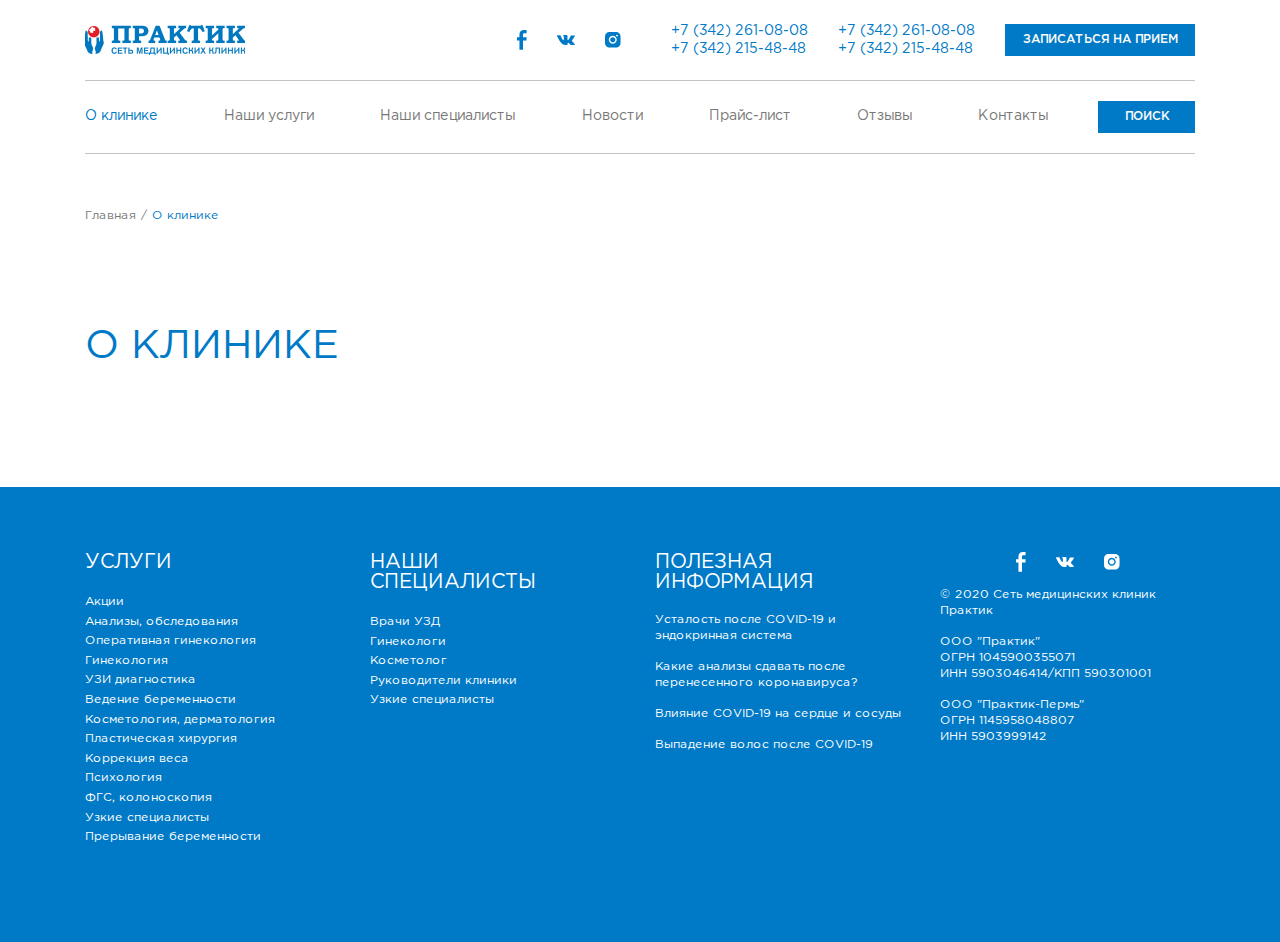
==== about.html @ 5b141c54 "about page" ====
<!DOCTYPE html>
<html lang="ru">
<head>
    <meta charset="UTF-8">
    <meta name="viewport" content="width=device-width,minimum-scale=1,maximum-scale=10">
    <title>Практик - сеть медицинских клиник</title>
    <link rel="stylesheet" href="assets/fonts/GothamPro/stylesheet.css">
    <link rel="stylesheet" href="assets/css/main.css">
</head>
<body class="inner-page">
<div class="content-wrapper">
    <header class="header">
        <div class="box">
            <div class="header-top">
                <div class="header-top_wrap">
                    <a href="/" class="header-logo"><img src="assets/img/logo.png"></a>
                    <div class="header-top-info">
                        <div class="header-top-icons">
                            <a href="javascript:;"><img src="assets/svg/facebook.svg" alt=""></a>
                            <a href="javascript:;"><img src="assets/svg/vk.svg" alt=""></a>
                            <a href="javascript:;"><img src="assets/svg/instagram.svg" alt=""></a>
                        </div>
                        <div class="header-top-phones">
                            <a href="tel:+7 (342) 261-08-08">+7 (342) 261-08-08</a>
                            <a href="tel:+7 (342) 215-48-48">+7 (342) 215-48-48</a>
                        </div>
                        <div class="header-top-phones">
                            <a href="tel:+7 (342) 261-08-08">+7 (342) 261-08-08</a>
                            <a href="tel:+7 (342) 215-48-48">+7 (342) 215-48-48</a>
                        </div>
                        <button class="header-order-btn">Записаться на прием</button>
                    </div>
                </div>
            </div>
            <div class="header-bottom">
                <div class="header-bottom_wrap">
                    <ul class="header-menu">
                        <li>
                            <a href="about.html" class="active">О клинике</a>
                        </li>
                        <li>
                            <a href="javascript:;">Наши услуги</a>
                        </li>
                        <li>
                            <a href="javascript:;">Наши специалисты</a>
                        </li>
                        <li>
                            <a href="javascript:;">Новости</a>
                        </li>
                        <li>
                            <a href="javascript:;">Прайс-лист</a>
                        </li>
                        <li>
                            <a href="javascript:;">Отзывы</a>
                        </li>
                        <li>
                            <a href="javascript:;">Контакты</a>
                        </li>
                    </ul>
                    <button class="header-search-btn">Поиск</button>
                </div>
            </div>
        </div>
    </header>

    <div class="container clearfix">
        <main class="content">
            <div class="box">
                <div class="breadcrumbs">
                    <a href="/">Главная</a>
                    <span class="breadcrumbs-sep">/</span>
                    <span class="breadcrumbs-current">О клинике</span>
                </div>
                <h1 class="page-title">О клинике</h1>
            </div>


        </main>
    </div>

    <footer class="footer">
        <div class="box">
            <div class="footer-wrap">
                <div class="footer-col">
                    <h2>Услуги</h2>
                    <ul>
                        <li><a href="javascript:;">Акции</a></li>
                        <li><a href="javascript:;">Анализы, обследования</a></li>
                        <li><a href="javascript:;">Оперативная гинекология</a></li>
                        <li><a href="javascript:;">Гинекология</a></li>
                        <li><a href="javascript:;">УЗИ диагностика</a></li>
                        <li><a href="javascript:;">Ведение беременности</a></li>
                        <li><a href="javascript:;">Косметология, дерматология</a></li>
                        <li><a href="javascript:;">Пластическая хирургия</a></li>
                        <li><a href="javascript:;">Коррекция веса</a></li>
                        <li><a href="javascript:;">Психология</a></li>
                        <li><a href="javascript:;">ФГС, колоноскопия</a></li>
                        <li><a href="javascript:;">Узкие специалисты</a></li>
                        <li><a href="javascript:;">Прерывание беременности</a></li>
                    </ul>
                </div>
                <div class="footer-col">
                    <h2>Наши<br> специалисты</h2>
                    <ul>
                        <li><a href="javascript:;">Врачи УЗД</a></li>
                        <li><a href="javascript:;">Гинекологи</a></li>
                        <li><a href="javascript:;">Косметолог</a></li>
                        <li><a href="javascript:;">Руководители клиники</a></li>
                        <li><a href="javascript:;">Узкие специалисты</a></li>
                    </ul>
                </div>
                <div class="footer-col">
                    <h2>Полезная информация</h2>
                    <p><a href="javascript:;">Усталость после COVID-19 и эндокринная система</a></p>
                    <p><a href="javascript:;">Какие анализы сдавать после перенесенного коронавируса?</a></p>
                    <p><a href="javascript:;">Влияние COVID-19 на сердце и сосуды</a></p>
                    <p><a href="javascript:;">Выпадение волос после COVID-19</a></p>
                </div>
                <div class="footer-col">
                    <div class="footer-icons">
                        <a href="javascript:;"><img src="assets/svg/facebook_white.svg" alt=""></a>
                        <a href="javascript:;"><img src="assets/svg/vk_white.svg" alt=""></a>
                        <a href="javascript:;"><img src="assets/svg/instagram_white.svg" alt=""></a>
                    </div>
                    <p>© 2020 Сеть медицинских клиник Практик</p>
                    <p>ООО "Практик"<br>
                        ОГРН 1045900355071<br>
                        ИНН 5903046414/КПП 590301001</p>
                    <p>
                        ООО "Практик-Пермь"<br>
                        ОГРН 1145958048807<br>
                        ИНН 5903999142</p>
                </div>
            </div>
        </div>
    </footer>
</div>
</body>
</html>
---- assets/fonts/GothamPro/stylesheet.css ----
/* This stylesheet generated by Transfonter (https://transfonter.org) on June 26, 2017 12:11 PM */

@font-face {
	font-family: 'Gotham Pro';
	src: url('GothamPro-BoldItalic.eot');
	src: local('Gotham Pro Bold Italic'), local('GothamPro-BoldItalic'),
		url('GothamPro-BoldItalic.eot?#iefix') format('embedded-opentype'),
		url('GothamPro-BoldItalic.woff') format('woff'),
		url('GothamPro-BoldItalic.ttf') format('truetype');
	font-weight: bold;
	font-style: italic;
}

@font-face {
	font-family: 'Gotham Pro';
	src: url('GothamPro-Italic.eot');
	src: local('Gotham Pro Italic'), local('GothamPro-Italic'),
		url('GothamPro-Italic.eot?#iefix') format('embedded-opentype'),
		url('GothamPro-Italic.woff') format('woff'),
		url('GothamPro-Italic.ttf') format('truetype');
	font-weight: normal;
	font-style: italic;
}

@font-face {
	font-family: 'Gotham Pro';
	src: url('GothamPro-Medium.eot');
	src: local('Gotham Pro Medium'), local('GothamPro-Medium'),
		url('GothamPro-Medium.eot?#iefix') format('embedded-opentype'),
		url('GothamPro-Medium.woff') format('woff'),
		url('GothamPro-Medium.ttf') format('truetype');
	font-weight: 500;
	font-style: normal;
}

@font-face {
	font-family: 'Gotham Pro';
	src: url('GothamPro-BlackItalic.eot');
	src: local('Gotham Pro Black Italic'), local('GothamPro-BlackItalic'),
		url('GothamPro-BlackItalic.eot?#iefix') format('embedded-opentype'),
		url('GothamPro-BlackItalic.woff') format('woff'),
		url('GothamPro-BlackItalic.ttf') format('truetype');
	font-weight: 900;
	font-style: italic;
}

@font-face {
	font-family: 'Gotham Pro';
	src: url('GothamPro-Bold.eot');
	src: local('Gotham Pro Bold'), local('GothamPro-Bold'),
		url('GothamPro-Bold.eot?#iefix') format('embedded-opentype'),
		url('GothamPro-Bold.woff') format('woff'),
		url('GothamPro-Bold.ttf') format('truetype');
	font-weight: bold;
	font-style: normal;
}

@font-face {
	font-family: 'Gotham Pro Narrow';
	src: url('GothamProNarrow-Bold.eot');
	src: local('Gotham Pro Narrow Bold'), local('GothamProNarrow-Bold'),
		url('GothamProNarrow-Bold.eot?#iefix') format('embedded-opentype'),
		url('GothamProNarrow-Bold.woff') format('woff'),
		url('GothamProNarrow-Bold.ttf') format('truetype');
	font-weight: bold;
	font-style: normal;
}

@font-face {
	font-family: 'Gotham Pro Narrow';
	src: url('GothamProNarrow-Medium.eot');
	src: local('Gotham Pro Narrow Medium'), local('GothamProNarrow-Medium'),
		url('GothamProNarrow-Medium.eot?#iefix') format('embedded-opentype'),
		url('GothamProNarrow-Medium.woff') format('woff'),
		url('GothamProNarrow-Medium.ttf') format('truetype');
	font-weight: 500;
	font-style: normal;
}

@font-face {
	font-family: 'Gotham Pro';
	src: url('GothamPro-LightItalic.eot');
	src: local('Gotham Pro Light Italic'), local('GothamPro-LightItalic'),
		url('GothamPro-LightItalic.eot?#iefix') format('embedded-opentype'),
		url('GothamPro-LightItalic.woff') format('woff'),
		url('GothamPro-LightItalic.ttf') format('truetype');
	font-weight: 300;
	font-style: italic;
}

@font-face {
	font-family: 'Gotham Pro';
	src: url('GothamPro-Light.eot');
	src: local('Gotham Pro Light'), local('GothamPro-Light'),
		url('GothamPro-Light.eot?#iefix') format('embedded-opentype'),
		url('GothamPro-Light.woff') format('woff'),
		url('GothamPro-Light.ttf') format('truetype');
	font-weight: 300;
	font-style: normal;
}

@font-face {
	font-family: 'Gotham Pro';
	src: url('GothamPro-Black.eot');
	src: local('Gotham Pro Black'), local('GothamPro-Black'),
		url('GothamPro-Black.eot?#iefix') format('embedded-opentype'),
		url('GothamPro-Black.woff') format('woff'),
		url('GothamPro-Black.ttf') format('truetype');
	font-weight: 900;
	font-style: normal;
}

@font-face {
	font-family: 'Gotham Pro';
	src: url('GothamPro.eot');
	src: local('Gotham Pro'), local('GothamPro'),
		url('GothamPro.eot?#iefix') format('embedded-opentype'),
		url('GothamPro.woff') format('woff'),
		url('GothamPro.ttf') format('truetype');
	font-weight: normal;
	font-style: normal;
}

@font-face {
	font-family: 'Gotham Pro';
	src: url('GothamPro-MediumItalic.eot');
	src: local('Gotham Pro Medium Italic'), local('GothamPro-MediumItalic'),
		url('GothamPro-MediumItalic.eot?#iefix') format('embedded-opentype'),
		url('GothamPro-MediumItalic.woff') format('woff'),
		url('GothamPro-MediumItalic.ttf') format('truetype');
	font-weight: 500;
	font-style: italic;
}
---- assets/css/main.css ----
/*! normalize.css v8.0.1 | MIT License | github.com/necolas/normalize.css */

/* Document
   ========================================================================== */

/**
 * 1. Correct the line height in all browsers.
 * 2. Prevent adjustments of font size after orientation changes in iOS.
 */

html {
    line-height: 1.15; /* 1 */
    -webkit-text-size-adjust: 100%; /* 2 */
}

/* Sections
   ========================================================================== */

/**
 * Remove the margin in all browsers.
 */

body {
    margin: 0;
}

/**
 * Render the `main` element consistently in IE.
 */

main {
    display: block;
}

/**
 * Correct the font size and margin on `h1` elements within `section` and
 * `article` contexts in Chrome, Firefox, and Safari.
 */

h1 {
    font-size: 2em;
    margin: 0.67em 0;
}

/* Grouping content
   ========================================================================== */

/**
 * 1. Add the correct box sizing in Firefox.
 * 2. Show the overflow in Edge and IE.
 */

hr {
    box-sizing: content-box; /* 1 */
    height: 0; /* 1 */
    overflow: visible; /* 2 */
}

/**
 * 1. Correct the inheritance and scaling of font size in all browsers.
 * 2. Correct the odd `em` font sizing in all browsers.
 */

pre {
    font-family: monospace, monospace; /* 1 */
    font-size: 1em; /* 2 */
}

/* Text-level semantics
   ========================================================================== */

/**
 * Remove the gray background on active links in IE 10.
 */

a {
    background-color: transparent;
}

/**
 * 1. Remove the bottom border in Chrome 57-
 * 2. Add the correct text decoration in Chrome, Edge, IE, Opera, and Safari.
 */

abbr[title] {
    border-bottom: none; /* 1 */
    text-decoration: underline; /* 2 */
    text-decoration: underline dotted; /* 2 */
}

/**
 * Add the correct font weight in Chrome, Edge, and Safari.
 */

b,
strong {
    font-weight: bolder;
}

/**
 * 1. Correct the inheritance and scaling of font size in all browsers.
 * 2. Correct the odd `em` font sizing in all browsers.
 */

code,
kbd,
samp {
    font-family: monospace, monospace; /* 1 */
    font-size: 1em; /* 2 */
}

/**
 * Add the correct font size in all browsers.
 */

small {
    font-size: 80%;
}

/**
 * Prevent `sub` and `sup` elements from affecting the line height in
 * all browsers.
 */

sub,
sup {
    font-size: 75%;
    line-height: 0;
    position: relative;
    vertical-align: baseline;
}

sub {
    bottom: -0.25em;
}

sup {
    top: -0.5em;
}

/* Embedded content
   ========================================================================== */

/**
 * Remove the border on images inside links in IE 10.
 */

img {
    border-style: none;
}

/* Forms
   ========================================================================== */

/**
 * 1. Change the font styles in all browsers.
 * 2. Remove the margin in Firefox and Safari.
 */

button,
input,
optgroup,
select,
textarea {
    font-family: inherit; /* 1 */
    font-size: 100%; /* 1 */
    line-height: 1.15; /* 1 */
    margin: 0; /* 2 */
}

/**
 * Show the overflow in IE.
 * 1. Show the overflow in Edge.
 */

button,
input { /* 1 */
    overflow: visible;
}

/**
 * Remove the inheritance of text transform in Edge, Firefox, and IE.
 * 1. Remove the inheritance of text transform in Firefox.
 */

button,
select { /* 1 */
    text-transform: none;
}

/**
 * Correct the inability to style clickable types in iOS and Safari.
 */

button,
[type="button"],
[type="reset"],
[type="submit"] {
    -webkit-appearance: button;
}

/**
 * Remove the inner border and padding in Firefox.
 */

button::-moz-focus-inner,
[type="button"]::-moz-focus-inner,
[type="reset"]::-moz-focus-inner,
[type="submit"]::-moz-focus-inner {
    border-style: none;
    padding: 0;
}

/**
 * Restore the focus styles unset by the previous rule.
 */

button:-moz-focusring,
[type="button"]:-moz-focusring,
[type="reset"]:-moz-focusring,
[type="submit"]:-moz-focusring {
    outline: 1px dotted ButtonText;
}

/**
 * Correct the padding in Firefox.
 */

fieldset {
    padding: 0.35em 0.75em 0.625em;
}

/**
 * 1. Correct the text wrapping in Edge and IE.
 * 2. Correct the color inheritance from `fieldset` elements in IE.
 * 3. Remove the padding so developers are not caught out when they zero out
 *    `fieldset` elements in all browsers.
 */

legend {
    box-sizing: border-box; /* 1 */
    color: inherit; /* 2 */
    display: table; /* 1 */
    max-width: 100%; /* 1 */
    padding: 0; /* 3 */
    white-space: normal; /* 1 */
}

/**
 * Add the correct vertical alignment in Chrome, Firefox, and Opera.
 */

progress {
    vertical-align: baseline;
}

/**
 * Remove the default vertical scrollbar in IE 10+.
 */

textarea {
    overflow: auto;
}

/**
 * 1. Add the correct box sizing in IE 10.
 * 2. Remove the padding in IE 10.
 */

[type="checkbox"],
[type="radio"] {
    box-sizing: border-box; /* 1 */
    padding: 0; /* 2 */
}

/**
 * Correct the cursor style of increment and decrement buttons in Chrome.
 */

[type="number"]::-webkit-inner-spin-button,
[type="number"]::-webkit-outer-spin-button {
    height: auto;
}

/**
 * 1. Correct the odd appearance in Chrome and Safari.
 * 2. Correct the outline style in Safari.
 */

[type="search"] {
    -webkit-appearance: textfield; /* 1 */
    outline-offset: -2px; /* 2 */
}

/**
 * Remove the inner padding in Chrome and Safari on macOS.
 */

[type="search"]::-webkit-search-decoration {
    -webkit-appearance: none;
}

/**
 * 1. Correct the inability to style clickable types in iOS and Safari.
 * 2. Change font properties to `inherit` in Safari.
 */

::-webkit-file-upload-button {
    -webkit-appearance: button; /* 1 */
    font: inherit; /* 2 */
}

/* Interactive
   ========================================================================== */

/*
 * Add the correct display in Edge, IE 10+, and Firefox.
 */

details {
    display: block;
}

/*
 * Add the correct display in all browsers.
 */

summary {
    display: list-item;
}

/* Misc
   ========================================================================== */

/**
 * Add the correct display in IE 10+.
 */

template {
    display: none;
}

/**
 * Add the correct display in IE 10.
 */

[hidden] {
    display: none;
}

* {
    -webkit-box-sizing: border-box;
    -moz-box-sizing: border-box;
    box-sizing: border-box;
    -webkit-font-smoothing: antialiased;
    -moz-osx-font-smoothing: grayscale;
}

.clearfix:after {
    content: "";
    display:block;
    clear: both;
}

html {
    min-width: 320px;
}

html, body {
    height: 100%;
    margin: 0;
    padding: 0;
    font-family: 'Gotham Pro', Arial, sans-serif;
    font-size: 14px;
    line-height: 1.4;
    color: #333;
    background-color: #fff;
}

.box {
    width: 100%;
    max-width: 1140px;
    margin: 0 auto;
    padding: 0px 15px;
}

.header, .content-wrapper, .container, .content, .footer {
    display: -webkit-flex;
    display: -moz-flex;
    display: -ms-flex;
    display: -o-flex;
    display: flex;
    flex-direction: row;
}

.header {
    height: 170px;
    color: #fff;
    -webkit-box-flex: 0;
    -webkit-flex: none;
    -ms-flex: none;
    flex: none;
}

.header-top {
    padding: 22px 0px;
    border-bottom: 1px solid #C4C4C4;
}

.header-top_wrap {
    display: flex;
    width: 100%;
    align-items: center;
    justify-content: space-between;
}

.header-logo {
    display: block;
    width: 160px;
}

.header-logo img {
    display: block;
    width: 100%;
}


.header-top-info {
    display: flex;
    align-items: center;
    justify-content: flex-end;
}

.header-top-icons {
    display: flex;
    align-items: center;
    padding-right: 35px;
}

.header-top-icons a {
    display: inline-block;
    margin: 0px 15px;
}

.header-top-icons a img {
    display: block;
    width: 100%;
}

.header-top-phones {
    display: flex;
    flex-direction: column;
    margin-right: 30px;
}

.header-top-phones a {
    color: #007AC7;
    font-size: 14px;
    line-height: 18px;
    text-decoration: none;
    transition: color .3s ease;
}
.header-top-phones a:hover {
    color: #E31E24;
}

.header-order-btn {
    display: flex;
    text-align: center;
    color: #FAFAFA;
    font-weight: 500;
    font-size: 12px;
    line-height: 12px;
    background: #007AC7;
    text-transform: uppercase;
    width: 190px;
    height: 32px;
    text-decoration: none;
    align-items: center;
    justify-content: center;
    transition: background-color .3s ease;
    border: none;
    cursor: pointer;
}

.header-order-btn:hover {
    background-color: #E31E24;
}

.header-bottom {
    padding: 20px 0px 20px;
}

.header-bottom_wrap {
    display: flex;
    align-items: center;
    justify-content: space-between;
}

.header-menu {
    list-style-type: none;
    display: flex;
    align-items: center;
    justify-content: space-between;
    padding: 0px;
    margin: 0px;
    width: 100%;
}

.header-menu li {

}

.header-menu li a {
    text-decoration: none;
    color: #777777;
    font-size: 14px;
    display: inline-block;
    margin-right: 50px;
    transition: color .3s ease;
}

.header-menu li a.active, .header-menu li a:hover {
    color: #007AC7;
}

.header-search-btn {
    display: flex;
    text-align: center;
    color: #FAFAFA;
    font-weight: 500;
    font-size: 12px;
    line-height: 12px;
    background: #007AC7;
    text-transform: uppercase;
    width: 105px;
    height: 32px;
    text-decoration: none;
    align-items: center;
    justify-content: center;
    transition: background-color .3s ease;
    border: none;
    cursor: pointer;
}

.header-search-btn:hover {
    background-color: #E31E24;
}

.footer {
    height: 455px;
    background: #007AC7;
    color: #fff;
    -webkit-box-flex: 0;
    -webkit-flex: none;
    -ms-flex: none;
    flex: none;
}

.footer-wrap {
    display: flex;
    justify-content: space-between;
    padding: 65px 0px 0px;
}

.footer-col {
    width: 25%;
    max-width: 255px;
}

.footer-col h2 {
    font-weight: 400;
    text-transform: uppercase;
    font-size: 20px;
    line-height: 20px;
    padding: 0px;
    margin: 0 0 20px;
}

.footer-col ul {
    list-style-type: none;
    padding: 0px;
    margin: 0px;
}

.footer-col ul li {

}

.footer-col ul li a {
    text-decoration: none;
    color: #ffffff;
    font-size: 12px;
    font-weight: 400;
    line-height: 16px;
    transition: color .3s ease;
}

.footer-col ul li a:hover {
    /*color: #E31E24;*/
}

.footer-col p {
    margin: 0 0 15px;
    color: #ffffff;
    font-size: 12px;
    font-weight: 400;
    line-height: 16px;
}

.footer-col p a {
    text-decoration: none;
    color: #ffffff;
    font-size: 12px;
    font-weight: 400;
    line-height: 16px;
    transition: color .3s ease;
}

.footer-icons {
    display: flex;
    align-items: center;
    margin-bottom: 15px;
    justify-content: center;
    width: 100%;
}

.footer-icons a {
    display: inline-block;
    margin: 0px 15px;
}

.footer-icons a img {
    display: block;
    width: 100%;
}

.content-wrapper {
    margin: 0 auto;
    flex-direction: column;
    height: 100%;
    min-width: 320px;
    max-width: 1920px;
}

.container {
    flex-wrap: nowrap;
    flex: 1 0 auto;
}

.content {
    width: 100%;
    flex-direction: column;
    flex: 1 1 auto;
    order: 0;
}

.inner-page .header-bottom {
    border-bottom: 1px solid #C4C4C4;
}

.inner-page .content {
    padding: 40px 0px;
}

.breadcrumbs {
    display: flex;
    align-items: center;
    color: #777777;
    margin-bottom: 100px;
}

.breadcrumbs a {
    text-decoration: none;
    color: #777777;
    font-size: 12px;
    line-height: 12px;
}

.breadcrumbs-sep {
    font-size: 12px;
    line-height: 12px;
    display: inline-block;
    margin: 0px 5px;
}

.breadcrumbs-current {
    color: #007AC7;
    font-size: 12px;
    line-height: 12px;
}

.page-title {
    color: #007AC7;
    text-transform: uppercase;
    font-weight: 400;
    font-size: 40px;
    line-height: 50px;
    margin-bottom: 75px;
}
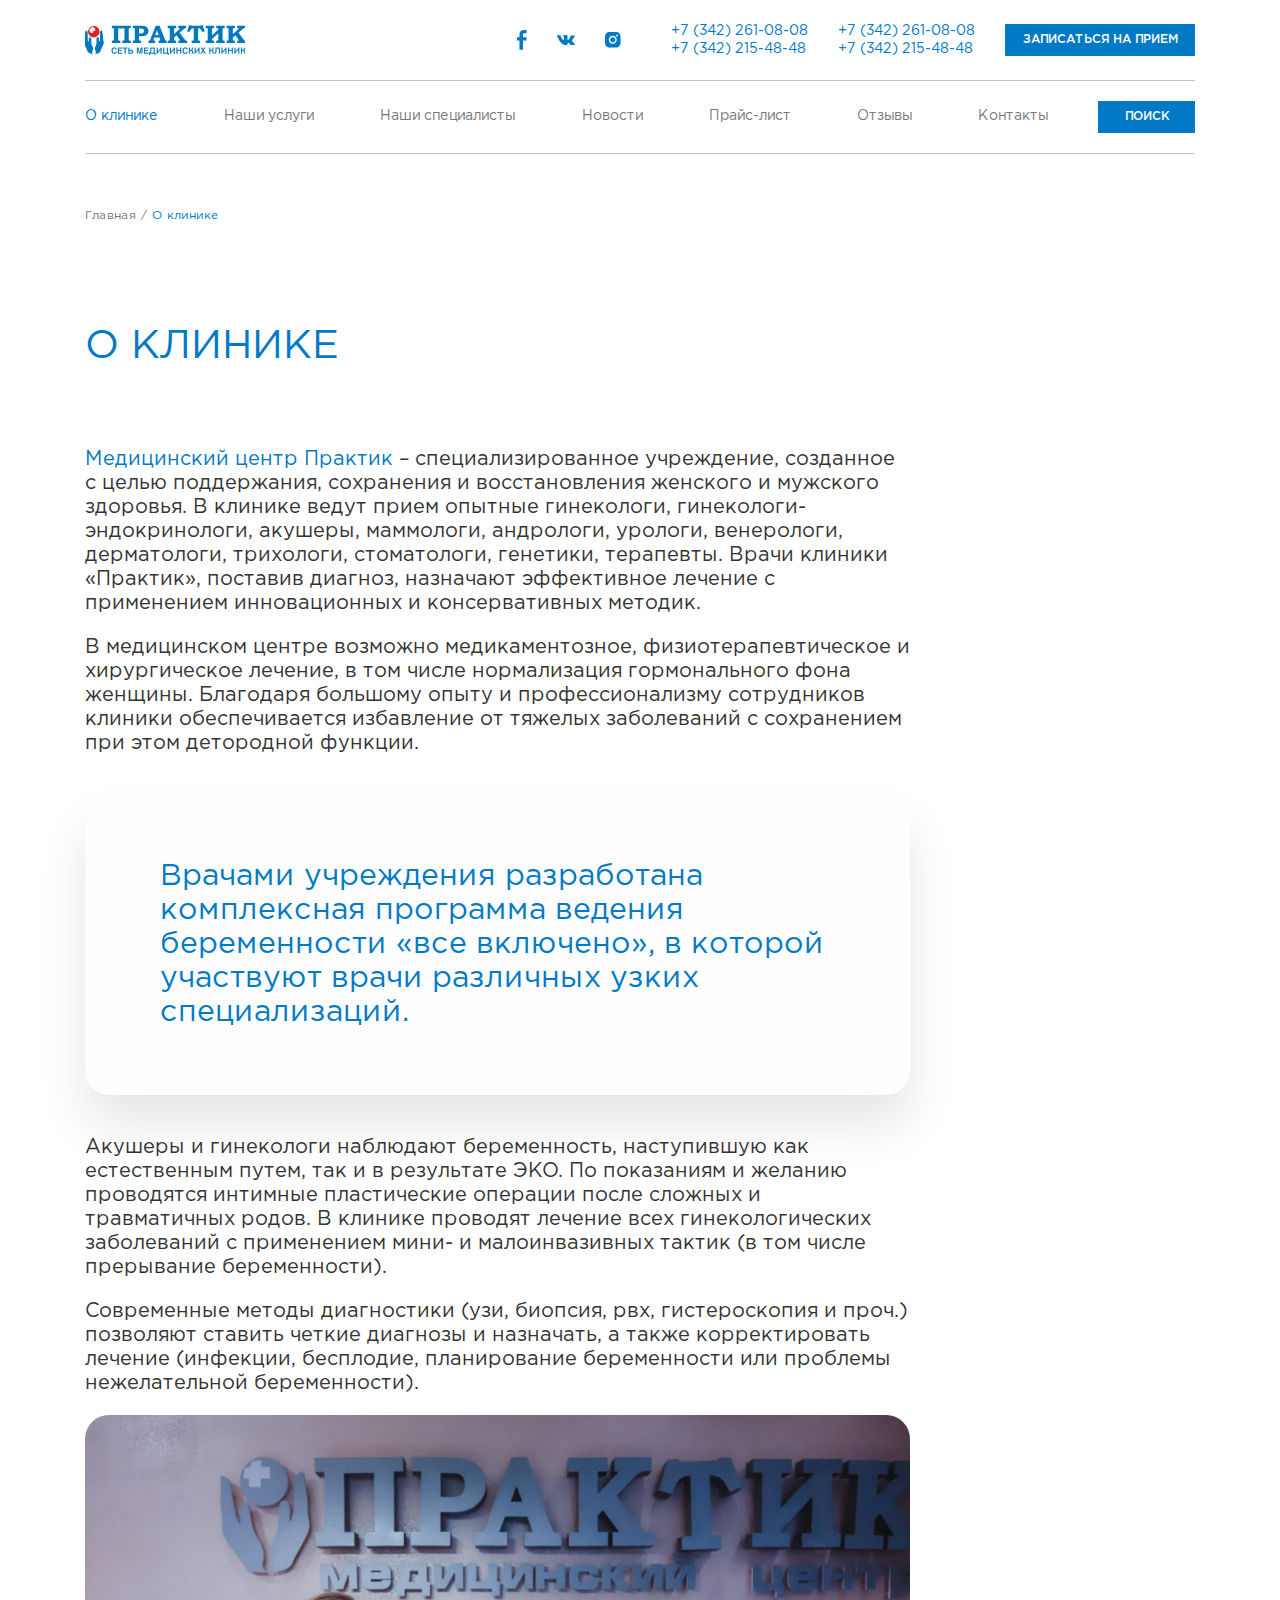
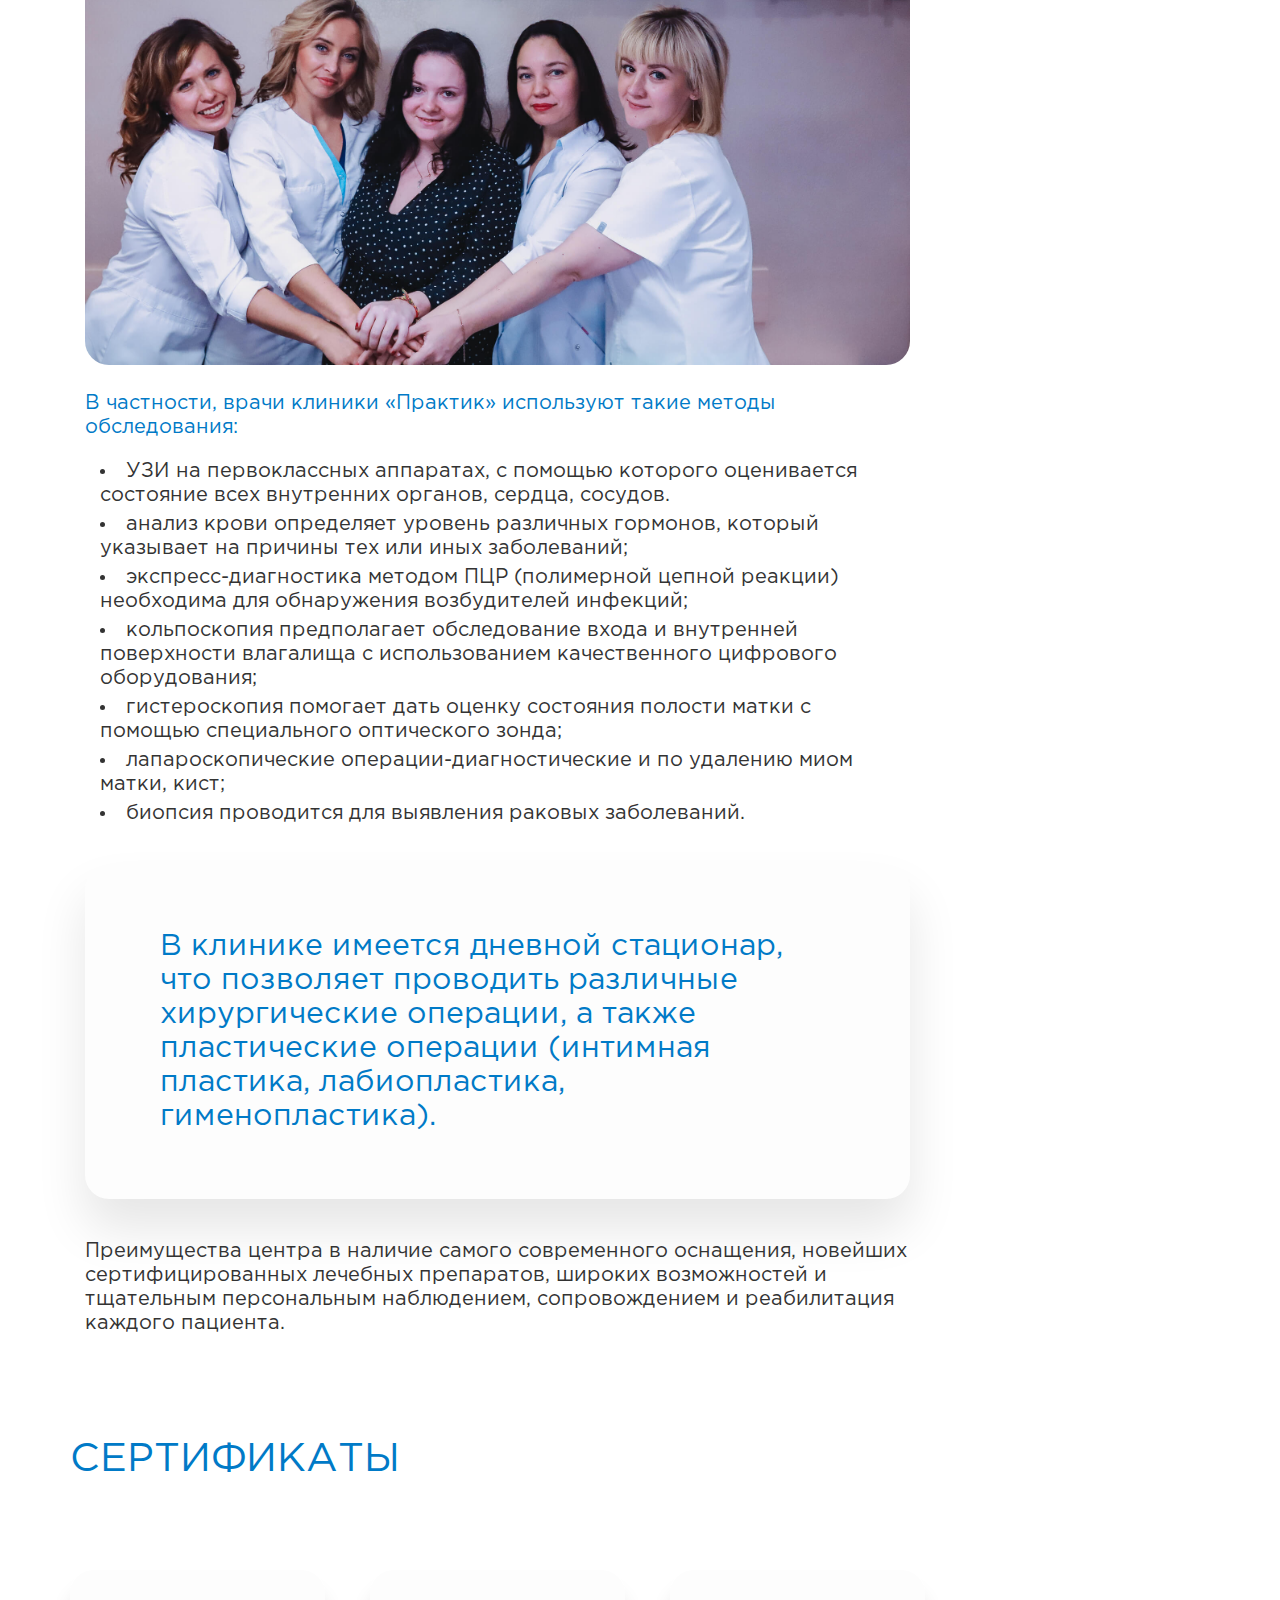
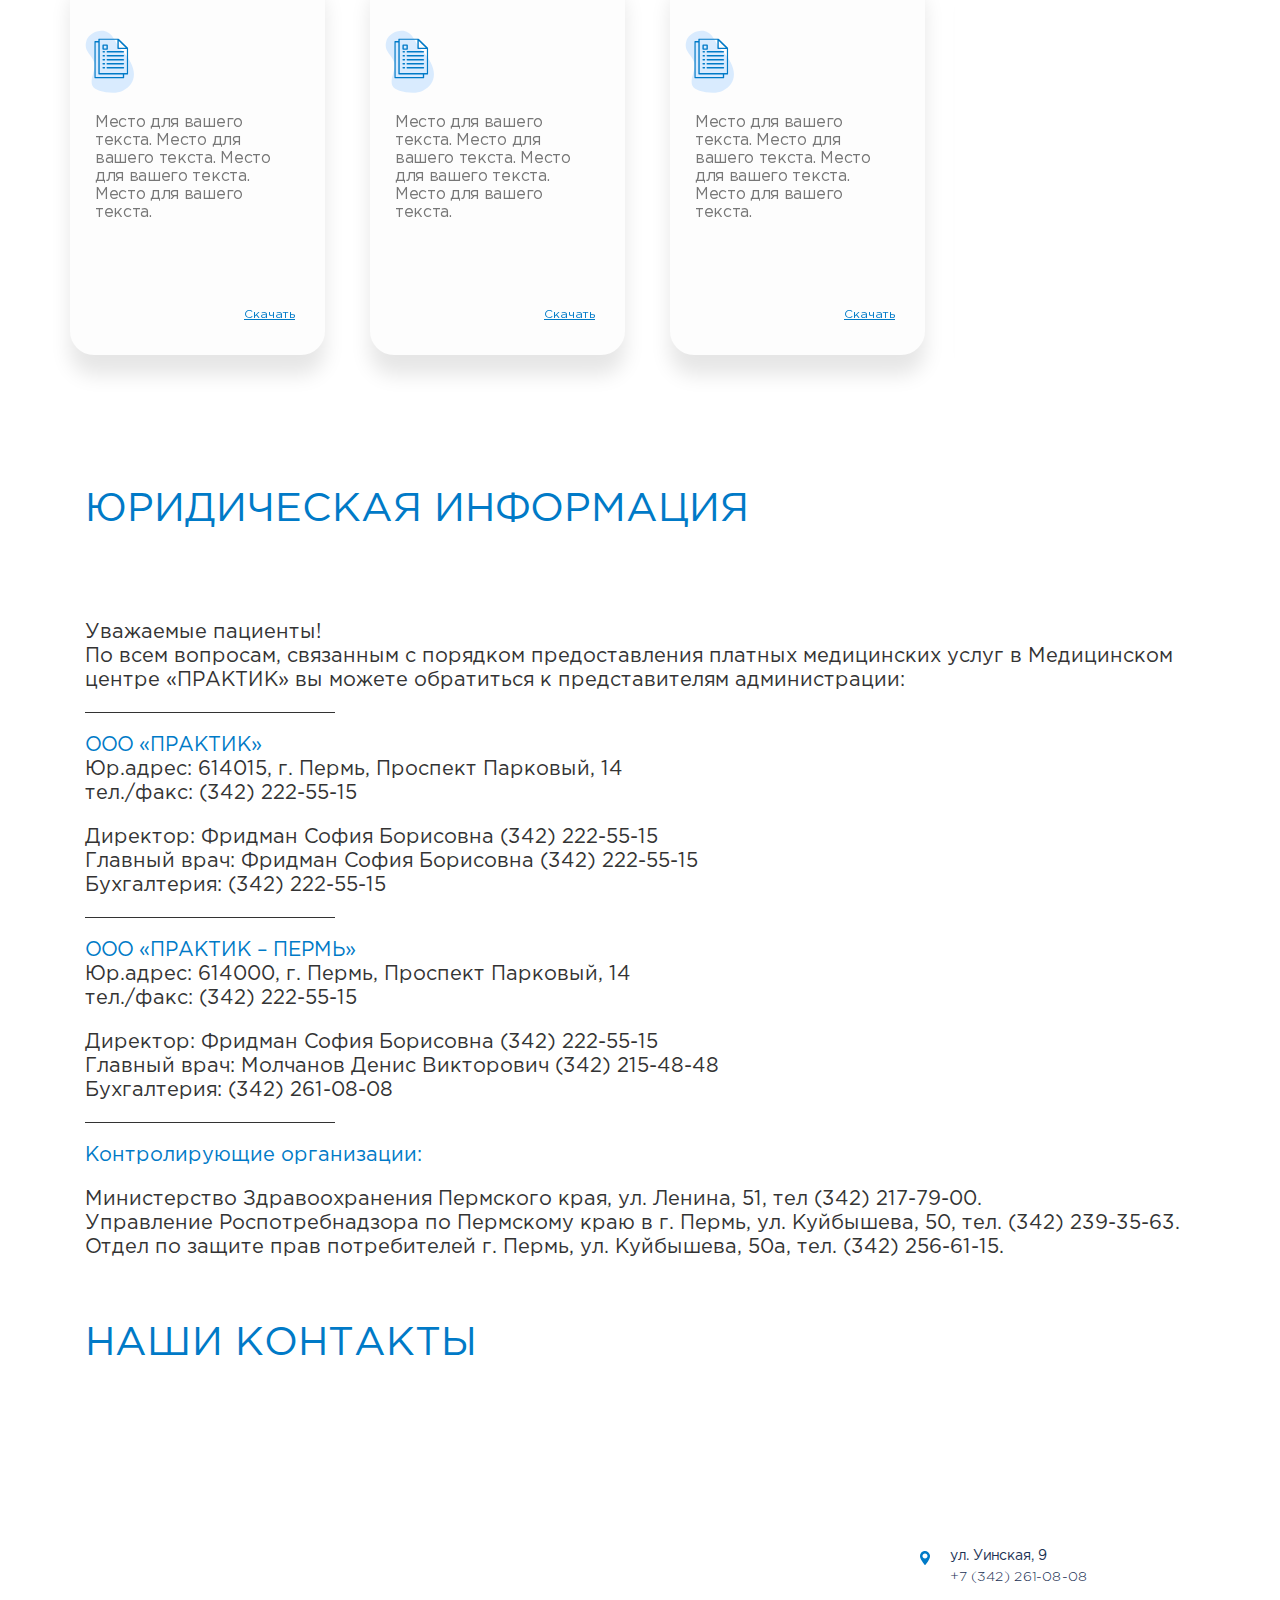
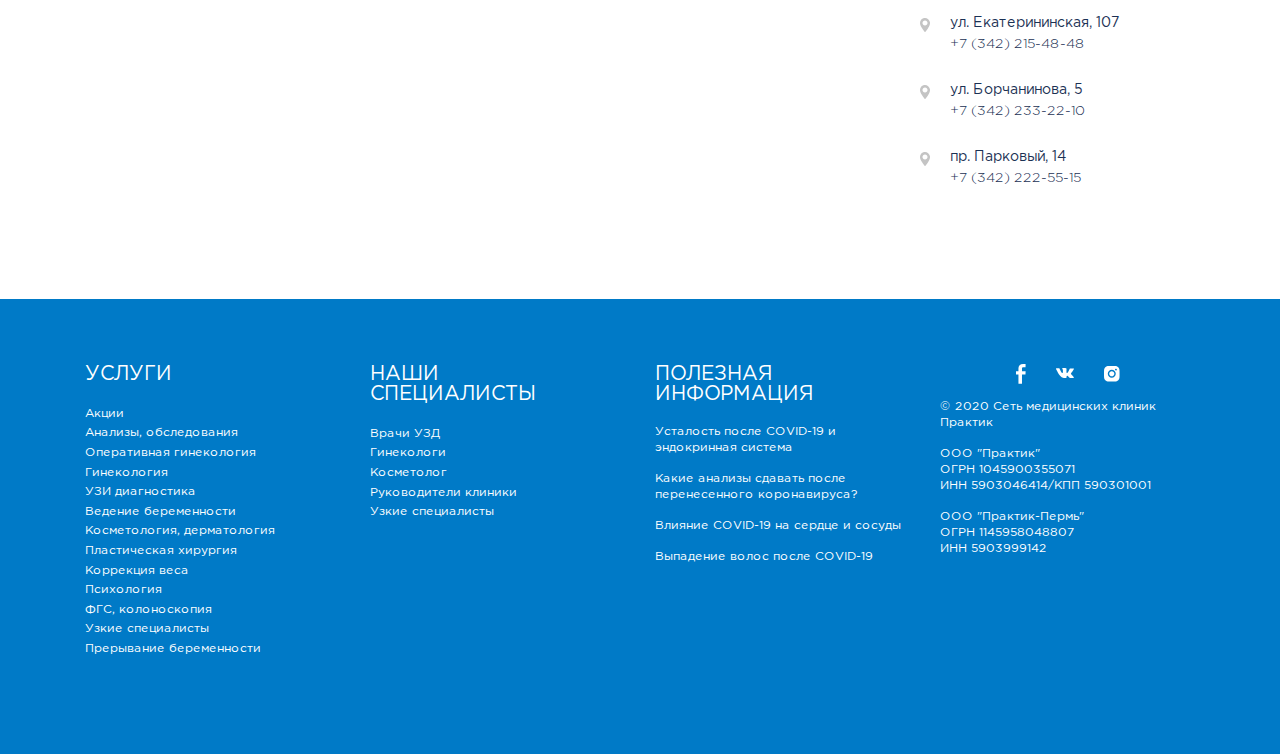
==== commit 07811974: "about page" ====
--- a/about.html
+++ b/about.html
@@ -5,6 +5,9 @@
     <meta name="viewport" content="width=device-width,minimum-scale=1,maximum-scale=10">
     <title>Практик - сеть медицинских клиник</title>
     <link rel="stylesheet" href="assets/fonts/GothamPro/stylesheet.css">
+    <link rel="stylesheet" href="assets/css/nice-select.css">
+    <link rel="stylesheet" href="assets/css/swiper-bundle.min.css">
+    <link rel="stylesheet" href="assets/css/jquery.fancybox.min.css">
     <link rel="stylesheet" href="assets/css/main.css">
 </head>
 <body class="inner-page">
@@ -13,7 +16,7 @@
         <div class="box">
             <div class="header-top">
                 <div class="header-top_wrap">
-                    <a href="/" class="header-logo"><img src="assets/img/logo.png"></a>
+                    <a href="index.html" class="header-logo"><img src="assets/img/logo.png"></a>
                     <div class="header-top-info">
                         <div class="header-top-icons">
                             <a href="javascript:;"><img src="assets/svg/facebook.svg" alt=""></a>
@@ -67,15 +70,247 @@
         <main class="content">
             <div class="box">
                 <div class="breadcrumbs">
-                    <a href="/">Главная</a>
+                    <a href="index.html">Главная</a>
                     <span class="breadcrumbs-sep">/</span>
                     <span class="breadcrumbs-current">О клинике</span>
                 </div>
-                <h1 class="page-title">О клинике</h1>
-            </div>
-
+                <div class="page-content">
+                    <h1 class="page-title">О клинике</h1>
+                    <p><em>Медицинский центр Практик</em> – специализированное учреждение, созданное с целью
+                        поддержания,
+                        сохранения и восстановления женского и мужского здоровья. В клинике ведут прием опытные
+                        гинекологи,
+                        гинекологи-эндокринологи, акушеры, маммологи, андрологи, урологи, венерологи, дерматологи,
+                        трихологи, стоматологи, генетики, терапевты. Врачи клиники «Практик», поставив диагноз,
+                        назначают
+                        эффективное лечение с применением инновационных и консервативных методик.</p>
+                    <p>В медицинском центре возможно медикаментозное, физиотерапевтическое и хирургическое лечение, в
+                        том
+                        числе нормализация гормонального фона женщины. Благодаря большому опыту и профессионализму
+                        сотрудников клиники обеспечивается избавление от тяжелых заболеваний с сохранением при этом
+                        детородной функции.</p>
+                    <blockquote>
+                        Врачами учреждения разработана комплексная программа ведения беременности «все включено», в
+                        которой
+                        участвуют врачи различных узких специализаций.
+                    </blockquote>
+                    <p>Акушеры и гинекологи наблюдают беременность, наступившую как естественным путем, так и в
+                        результате
+                        ЭКО.
+                        По показаниям и желанию проводятся интимные пластические операции после сложных и травматичных
+                        родов. В клинике проводят лечение всех гинекологических заболеваний с применением мини- и
+                        малоинвазивных тактик (в том числе прерывание беременности).
+                    </p>
+                    <p>
+                        Современные методы диагностики (узи, биопсия, рвх, гистероскопия и проч.) позволяют ставить
+                        четкие
+                        диагнозы и назначать, а также корректировать лечение (инфекции, бесплодие, планирование
+                        беременности
+                        или проблемы нежелательной беременности).</p>
+                    <p><img src="assets/img/about_1.jpg" alt=""></p>
+                    <p><em>В частности, врачи клиники «Практик» используют такие методы обследования:</em></p>
+                    <ul>
+                        <li>УЗИ на первоклассных аппаратах, с помощью которого оценивается состояние всех внутренних органов, сердца, сосудов.</li>
+                        <li>анализ крови определяет уровень различных гормонов, который указывает на причины тех или иных заболеваний;</li>
+                        <li>экспресс-диагностика методом ПЦР (полимерной цепной реакции) необходима для обнаружения возбудителей инфекций;</li>
+                        <li>кольпоскопия предполагает обследование входа и внутренней поверхности влагалища с использованием качественного цифрового оборудования;</li>
+                        <li>гистероскопия помогает дать оценку состояния полости матки с помощью специального оптического зонда;</li>
+                        <li>лапароскопические операции-диагностические и по удалению миом матки, кист;</li>
+                        <li>биопсия проводится для выявления раковых заболеваний.</li>
+                    </ul>
+                    <blockquote>
+                        В клинике имеется дневной стационар, что позволяет проводить различные хирургические операции, а также пластические операции (интимная пластика, лабиопластика, гименопластика).
+                    </blockquote>
+                    <p>Преимущества центра в наличие самого современного оснащения, новейших сертифицированных лечебных препаратов, широких возможностей и тщательным персональным наблюдением, сопровождением и реабилитация каждого пациента.</p>
+
+
+                </div>
+
+            </div>
+
+            <div class="certificates box">
+                <h2 class="sub-title">Сертификаты</h2>
+                <div class="swiper certificates-slider">
+                    <div class="swiper-wrapper">
+
+                        <div class="swiper-slide certificates-slider-item">
+                            <div class="certificates-item-text">
+                                <img src="assets/svg/certificate.svg" alt="">
+                                <div>
+                                    Место для вашего текста. Место для вашего текста. Место для вашего текста. Место для вашего текста.
+                                </div>
+                            </div>
+                            <div class="certificates-item-download">
+                                <a href="javascript:;">Скачать</a>
+                            </div>
+                        </div>
+
+                        <div class="swiper-slide certificates-slider-item">
+                            <div class="certificates-item-text">
+                                <img src="assets/svg/certificate.svg" alt="">
+                                <div>
+                                    Место для вашего текста. Место для вашего текста. Место для вашего текста. Место для вашего текста.
+                                </div>
+                            </div>
+                            <div class="certificates-item-download">
+                                <a href="javascript:;">Скачать</a>
+                            </div>
+                        </div>
+
+                        <div class="swiper-slide certificates-slider-item">
+                            <div class="certificates-item-text">
+                                <img src="assets/svg/certificate.svg" alt="">
+                                <div>
+                                    Место для вашего текста. Место для вашего текста. Место для вашего текста. Место для вашего текста.
+                                </div>
+                            </div>
+                            <div class="certificates-item-download">
+                                <a href="javascript:;">Скачать</a>
+                            </div>
+                        </div>
+
+                        <div class="swiper-slide certificates-slider-item">
+                            <div class="certificates-item-text">
+                                <img src="assets/svg/certificate.svg" alt="">
+                                <div>
+                                    Место для вашего текста. Место для вашего текста. Место для вашего текста. Место для вашего текста.
+                                </div>
+                            </div>
+                            <div class="certificates-item-download">
+                                <a href="javascript:;">Скачать</a>
+                            </div>
+                        </div>
+
+                    </div>
+                    <div class="swiper-pagination"></div>
+                    <!--<div class="swiper-button-prev"></div>
+                    <div class="swiper-button-next"></div>-->
+                </div>
+            </div>
+
+            <div class="ur-info">
+                <div class="box">
+                    <h2 class="sub-title">Юридическая информация</h2>
+                    <p>Уважаемые пациенты!<br>
+                    По всем вопросам, связанным с порядком предоставления платных медицинских услуг в Медицинском центре «ПРАКТИК» вы можете обратиться к представителям администрации:</p>
+                    <div class="ur-info-delim"></div>
+                    <p><em>ООО «ПРАКТИК»</em><br>
+                    Юр.адрес: 614015, г. Пермь, Проспект Парковый, 14<br>
+                    тел./факс: (342) 222-55-15
+                    </p>
+                    <p>
+                    Директор: Фридман София Борисовна (342) 222-55-15<br>
+                    Главный врач: Фридман София Борисовна (342) 222-55-15<br>
+                    Бухгалтерия:  (342) 222-55-15<br>
+                    </p>
+                    <div class="ur-info-delim"></div>
+                    <p><em>ООО «ПРАКТИК – ПЕРМЬ»</em><br>
+                    Юр.адрес: 614000, г. Пермь, Проспект Парковый, 14<br>
+                    тел./факс: (342) 222-55-15
+                    </p>
+                    <p>Директор: Фридман София Борисовна (342) 222-55-15<br>
+                    Главный врач: Молчанов Денис Викторович (342) 215-48-48<br>
+                    Бухгалтерия:  (342) 261-08-08</p>
+                    <div class="ur-info-delim"></div>
+                    <p><em>Контролирующие организации:</em></p>
+                    <p>
+                    Министерство Здравоохранения Пермского края, ул. Ленина, 51, тел (342) 217-79-00.<br>
+                    Управление Роспотребнадзора по Пермскому краю в г. Пермь, ул. Куйбышева, 50, тел. (342) 239-35-63.<br>
+                    Отдел по защите прав потребителей г. Пермь, ул. Куйбышева, 50а, тел. (342) 256-61-15.</p>
+                </div>
+            </div>
 
         </main>
+    </div>
+
+
+    <div class="footer-map">
+        <div class="box">
+            <h2 class="sub-title">Наши контакты</h2>
+        </div>
+        <div class="box">
+            <div class="map-info">
+                <div class="map-info-addresses">
+
+                    <div class="map-address active" onclick="setPlacemark(0, $(this))">
+                        <div class="map-address-icon"></div>
+                        <div class="map-address-data">
+                            <span>ул. Уинская, 9</span>
+                            <a href="tel:+7 (342) 261-08-08">+7 (342) 261-08-08</a>
+                        </div>
+                    </div>
+
+                    <div class="map-address" onclick="setPlacemark(2, $(this))">
+                        <div class="map-address-icon"></div>
+                        <div class="map-address-data">
+                            <span> ул. Екатерининская, 107</span>
+                            <a href="tel: +7 (342) 215-48-48"> +7 (342) 215-48-48</a>
+                        </div>
+                    </div>
+
+                    <div class="map-address" onclick="setPlacemark(4, $(this))">
+                        <div class="map-address-icon"></div>
+                        <div class="map-address-data">
+                            <span>ул. Борчанинова, 5</span>
+                            <a href="tel: +7 (342) 233-22-10">+7 (342) 233-22-10</a>
+                        </div>
+                    </div>
+
+                    <div class="map-address" onclick="setPlacemark(6, $(this))">
+                        <div class="map-address-icon"></div>
+                        <div class="map-address-data">
+                            <span>пр. Парковый, 14</span>
+                            <a href="tel: +7 (342) 222-55-15">+7 (342) 222-55-15</a>
+                        </div>
+                    </div>
+
+                </div>
+            </div>
+        </div>
+        <div id="map">
+            <script src="https://api-maps.yandex.ru/2.1/?lang=ru_RU&apikey=2371b051-9b0f-46d9-bb16-84d964f38b44" type="text/javascript"></script>
+            <script>
+                var myMap, myPlacemark;
+                var places = [
+                    [ [58.006897468269706,56.30700763624574] ], [ [58.006897468269706,56.30490763624574] ],
+                    [ [58.006378066551,56.23238649999985] ], [ [58.006378066551,56.23038649999985] ],
+                    [ [58.00637167623438,56.22260900859829] ], [ [58.00637167623438,56.22060900859829] ],
+                    [ [57.99719696573179,56.147551228836034] ], [ [57.99719696573179,56.145551228836034] ],
+                ];
+                ymaps.ready(function () {
+                    myMap = new ymaps.Map('map', {
+                            center: places[0][0],
+                            zoom: 17,
+                            controls: ['zoomControl', 'fullscreenControl']
+                        }, {
+
+                        }),
+
+                        myPlacemark = new ymaps.Placemark(places[1][0], {
+
+                        }, {
+                            // Опции.
+                            // Необходимо указать данный тип макета.
+                            iconLayout: 'default#image',
+                            // Своё изображение иконки метки.
+                            iconImageHref: 'assets/svg/map-marker.svg',
+                            // Размеры метки.
+                            iconImageSize: [30, 42],
+                            // Смещение левого верхнего угла иконки относительно
+                            // её "ножки" (точки привязки).
+                            iconImageOffset: [-5, -38]
+                        });
+
+                        myMap.geoObjects.add(myPlacemark);
+                });
+                function setPlacemark(num, el) {
+                    myPlacemark.geometry.setCoordinates(places[num+1][0]);
+                    myMap.setCenter(places[num][0]);
+                    el.addClass('active').siblings().removeClass('active');
+                }
+            </script>
+        </div>
+
     </div>
 
     <footer class="footer">
@@ -135,5 +370,15 @@
         </div>
     </footer>
 </div>
+
+
+<script src="assets/js/jquery.min.js"></script>
+<script src="assets/js/jquery.nice-select.min.js"></script>
+<script src="assets/js/jquery.mask.min.js"></script>
+<script src="assets/js/swiper-bundle.min.js"></script>
+<script src="assets/js/jquery.fancybox.min.js"></script>
+<script src="assets/js/main.js"></script>
+
+
 </body>
 </html>--- a/assets/css/nice-select.css
+++ b/assets/css/nice-select.css
@@ -0,0 +1,214 @@
+.nice-select {
+    -webkit-tap-highlight-color: transparent;
+    border: 0;
+    font-size: 15px;
+    line-height: 18px;
+    color: #1D2C39;
+    cursor: pointer;
+    display: block;
+    outline: 0;
+    position: relative;
+    text-align: left !important;
+    -webkit-transition: all 0.2s ease-in-out;
+    transition: all 0.2s ease-in-out;
+    -webkit-user-select: none;
+    -moz-user-select: none;
+    -ms-user-select: none;
+    user-select: none;
+    white-space: nowrap;
+/*     width: 100%; */
+    position: relative;
+    display: flex;
+    justify-content: space-between;
+    background: #F4F4F4;
+    box-shadow: inset 2px 2px 2px rgba(0, 0, 0, 0.25);
+    border-radius: 4px;
+    height: 40px;
+    padding: 0 16px;
+    margin-bottom: 16px;
+}
+
+.nice-select.open,
+.nice-select:active,
+.nice-select:focus {
+    border-color: #999;
+}
+
+@-webkit-keyframes fadeInUp {
+    0% {
+        opacity: 0;
+        -webkit-transform: translate3d(0, 100%, 0);
+        transform: translate3d(0, 100%, 0);
+    }
+    to {
+        opacity: 1;
+        -webkit-transform: translateZ(0);
+        transform: translateZ(0);
+    }
+}
+@keyframes fadeInUp {
+    0% {
+        opacity: 0;
+        -webkit-transform: translate3d(0, 100%, 0);
+        transform: translate3d(0, 100%, 0);
+    }
+    to {
+        opacity: 1;
+        -webkit-transform: translateZ(0);
+        transform: translateZ(0);
+    }
+}
+
+.current{
+    display: flex;
+    justify-content: space-between;
+    align-items: center;
+    width: 100%;
+}
+
+
+/* .nice-select:not(.open) .current{
+    -webkit-animation-name: fadeInUp;
+    animation-name: fadeInUp;
+    -webkit-animation-duration: 1s;
+    animation-duration: 1s;
+    -webkit-animation-fill-mode: both;
+    animation-fill-mode: both;
+} */
+
+
+.current:after {
+    background: url("../img/arrow-down.svg") no-repeat;
+    content: "";
+    display: block;
+    height: 10px;
+    pointer-events: none;
+/*     position: absolute;
+    right: 15px;
+    top: 35%; */
+    -webkit-transform-origin: 66% 66%;
+    -ms-transform-origin: 66% 66%;
+    transform-origin: 66% 66%;
+    -webkit-transition: all 0.15s ease-in-out;
+    transition: all 0.15s ease-in-out;
+    width: 15px;
+    margin-left: 7px;
+}
+
+.nice-select.open .current:after {
+    -webkit-transform: rotate(-180deg);
+    -ms-transform: rotate(-180deg);
+    transform: rotate(-180deg);
+    top: -10%;
+    right: 3px;
+    position: relative;
+}
+
+.nice-select.open .list {
+    opacity: 1;
+        width: 100%;
+    pointer-events: auto;
+    -webkit-transform: scale(1) translateY(0);
+    -ms-transform: scale(1) translateY(0);
+    transform: scale(1) translateY(0);
+}
+
+.nice-select.disabled {
+    border-color: #ededed;
+    color: #999;
+    pointer-events: none;
+}
+.nice-select.disabled:after {
+    border-color: #ccc;
+}
+.nice-select.wide {
+    width: 100%;
+}
+.nice-select.wide .list {
+    left: 0 !important;
+    right: 0 !important;
+}
+.nice-select.right {
+    float: right;
+}
+.nice-select.right .list {
+    left: auto;
+    right: 0;
+}
+.nice-select.small {
+    font-size: 15px;
+    height: 36px;
+    line-height: 34px;
+}
+.nice-select.small:after {
+    height: 4px;
+    width: 4px;
+}
+.nice-select.small .option {
+    line-height: 34px;
+    min-height: 34px;
+}
+
+.nice-select .list {
+    background-color: #fff;
+    border-radius: 0px 0px 4px 4px;
+    box-shadow: 0 0 0 1px rgba(68, 68, 68, 0.11);
+    box-sizing: border-box;
+    opacity: 0;
+    overflow: hidden;
+    padding: 0;
+    pointer-events: none;
+    position: absolute;
+    top: 100%;
+    left: 0;
+    -webkit-transform-origin: 50% 0;
+    -ms-transform-origin: 50% 0;
+    transform-origin: 50% 0;
+    -webkit-transform: scale(0.75) translateY(-21px);
+    -ms-transform: scale(0.75) translateY(-21px);
+    transform: scale(0.75) translateY(-21px);
+    -webkit-transition: all 0.2s cubic-bezier(0.5, 0, 0, 1.25), opacity 0.15s ease-out;
+    transition: all 0.2s cubic-bezier(0.5, 0, 0, 1.25), opacity 0.15s ease-out;
+    z-index: 9;
+}
+
+.nice-select .list:hover .option:not(:hover) {
+    background-color: transparent !important;
+}
+
+.nice-select .option {
+    cursor: pointer;
+    font-weight: 300;
+    line-height: 40px;
+    list-style: none;
+    min-height: 40px;
+    outline: 0;
+    padding-left: 18px;
+    padding-right: 29px;
+    text-align: left;
+    -webkit-transition: all 0.2s;
+    transition: all 0.2s;
+}
+
+.nice-select .option.focus,
+.nice-select .option.selected.focus,
+.nice-select .option:hover {
+    background-color: #f6f6f6;
+}
+
+.nice-select .option.selected {
+    font-weight: 300;
+}
+
+.nice-select .option.disabled {
+    background-color: transparent;
+    color: #999;
+    cursor: default;
+}
+
+.no-csspointerevents .nice-select .list {
+    display: none;
+}
+.no-csspointerevents .nice-select.open .list {
+    display: block;
+}
--- a/assets/css/main.css
+++ b/assets/css/main.css
@@ -348,6 +348,11 @@
     display: none;
 }
 
+:root {
+    --main-font-color: #333;
+    --second-font-color: #007AC7;
+}
+
 * {
     -webkit-box-sizing: border-box;
     -moz-box-sizing: border-box;
@@ -358,7 +363,7 @@
 
 .clearfix:after {
     content: "";
-    display:block;
+    display: block;
     clear: both;
 }
 
@@ -373,7 +378,7 @@
     font-family: 'Gotham Pro', Arial, sans-serif;
     font-size: 14px;
     line-height: 1.4;
-    color: #333;
+    color: var(--main-font-color);
     background-color: #fff;
 }
 
@@ -382,6 +387,7 @@
     max-width: 1140px;
     margin: 0 auto;
     padding: 0px 15px;
+    position: relative;
 }
 
 .header, .content-wrapper, .container, .content, .footer {
@@ -454,12 +460,13 @@
 }
 
 .header-top-phones a {
-    color: #007AC7;
+    color: var(--second-font-color);
     font-size: 14px;
     line-height: 18px;
     text-decoration: none;
     transition: color .3s ease;
 }
+
 .header-top-phones a:hover {
     color: #E31E24;
 }
@@ -471,7 +478,7 @@
     font-weight: 500;
     font-size: 12px;
     line-height: 12px;
-    background: #007AC7;
+    background: var(--second-font-color);
     text-transform: uppercase;
     width: 190px;
     height: 32px;
@@ -521,7 +528,7 @@
 }
 
 .header-menu li a.active, .header-menu li a:hover {
-    color: #007AC7;
+    color: var(--second-font-color);
 }
 
 .header-search-btn {
@@ -531,7 +538,7 @@
     font-weight: 500;
     font-size: 12px;
     line-height: 12px;
-    background: #007AC7;
+    background: var(--second-font-color);
     text-transform: uppercase;
     width: 105px;
     height: 32px;
@@ -549,7 +556,7 @@
 
 .footer {
     height: 455px;
-    background: #007AC7;
+    background: var(--second-font-color);
     color: #fff;
     -webkit-box-flex: 0;
     -webkit-flex: none;
@@ -685,16 +692,205 @@
 }
 
 .breadcrumbs-current {
-    color: #007AC7;
+    color: var(--second-font-color);
     font-size: 12px;
     line-height: 12px;
 }
 
+.page-content {
+    max-width: 825px;
+}
+
 .page-title {
-    color: #007AC7;
+    color: var(--second-font-color);
     text-transform: uppercase;
     font-weight: 400;
     font-size: 40px;
     line-height: 50px;
-    margin-bottom: 75px;
+    margin: 0 0 75px;
+    padding: 0px;
+}
+
+.page-content p {
+    padding: 0px;
+    margin: 0 0 20px;
+    line-height: 24px;
+    font-size: 20px;
+}
+
+.page-content p em {
+    font-style: normal;
+    color: var(--second-font-color);
+}
+
+.page-content blockquote {
+    background: #FDFDFD;
+    box-shadow: 0px 30px 50px rgba(0, 0, 0, 0.1);
+    border-radius: 24px;
+    padding: 65px 75px;
+    margin: 40px 0px;
+    color: var(--second-font-color);
+    font-size: 30px;
+    line-height: 34px;
+}
+
+.page-content p img {
+    display: inline-block;
+    width: 100%;
+    border-radius: 24px;
+}
+
+.page-content ul, .page-content ol {
+    margin: 0 0 20px;
+    padding: 0 0 0 15px;
+}
+
+.page-content ul li, .page-content ol li {
+    list-style-position: inside;
+    margin-bottom: 5px;
+    line-height: 24px;
+    font-size: 20px;
+}
+
+.sub-title {
+    color: var(--second-font-color);
+    text-transform: uppercase;
+    font-weight: normal;
+    font-size: 40px;
+    line-height: 50px;
+    padding: 0px;
+    margin: 0 0 85px;
+}
+
+.certificates {
+    padding: 80px 0px;
+    /* max-width: 1140px;
+     margin: 0 auto;*/
+}
+
+.certificates-slider {
+    position: relative;
+    overflow: hidden;
+    height: auto;
+    width: 100%;
+    padding: 0px 30px 50px 30px;
+    margin-left: -30px;
+    max-width: 915px;
+}
+
+.certificates-slider-item {
+    padding: 60px 30px 30px 15px;
+    background: #FDFDFD;
+    box-shadow: 0px 20px 20px rgba(0, 0, 0, 0.1);
+    border-radius: 24px;
+    min-height: 385px;
+    display: flex;
+    flex-direction: column;
+    justify-content: space-between;
+}
+
+.certificates-item-text > div {
+    padding-left: 10px;
+    padding-top: 15px;
+    color: #777777;
+    letter-spacing: -0.02em;
+    font-size: 16px;
+    line-height: 18px;
+}
+
+.certificates-item-download {
+    text-align: right;
+}
+
+.certificates-item-download a {
+    color: var(--second-font-color);
+    font-size: 12px;
+    line-height: 14px;
+    text-decoration-color: var(--second-font-color);
+}
+
+.certificates-item-download a:hover {
+    text-decoration: none;
+    color: #E31E24;
+}
+
+.ur-info {
+
+}
+
+.ur-info p {
+    padding: 0px;
+    margin: 0 0 20px;
+    line-height: 24px;
+    font-size: 20px;
+}
+
+.ur-info-delim {
+    width: 250px;
+    height: 1px;
+    background-color: var(--main-font-color);
+    margin-bottom: 20px;
+}
+
+.ur-info p em {
+    font-style: normal;
+    color: var(--second-font-color);
+}
+
+
+#map {
+    width: 100%;
+    height: 445px;
+    z-index: 1;
+}
+
+.map-info {
+    z-index: 2;
+    background: #FFFFFF;
+    border-radius: 24px;
+    padding: 35px 25px;
+    position: absolute;
+    right: 0px;
+    top: 60px;
+    width: 100%;
+    max-width: 315px;
+}
+
+.map-address {
+    display: flex;
+    margin-bottom: 30px;
+    cursor: pointer;
+}
+.map-address-icon {
+    width: 10px;
+    height: 14px;
+    background-image: url('../svg/adress-icon.svg');
+    margin-right: 20px;
+    margin-top: 2px;
+}
+.map-address.active .map-address-icon {
+    background-image: url('../svg/adress-icon-active.svg');
+}
+.map-address-data {
+    display: flex;
+    flex-direction: column;
+    font-size: 14px;
+    line-height: 18px;
+    color: #1B3154;
+    font-weight: 300;
+}
+.map-address-data span {
+    font-weight: 400;
+    line-height: 1;
+    display: inline-block;
+    margin-bottom: 5px;
+}
+.map-address-data a {
+    color: #1B3154;
+    text-decoration: none;
+}
+
+[class*="ymaps-2"][class*="-ground-pane"] {
+    filter: url("data:image/svg+xml;utf8,<svg xmlns=\'http://www.w3.org/2000/svg\'><filter id=\'grayscale\'><feColorMatrix type=\'matrix\' values=\'0.3333 0.3333 0.3333 0 0 0.3333 0.3333 0.3333 0 0 0.3333 0.3333 0.3333 0 0 0 0 0 1 0\'/></filter></svg>#grayscale");
+    -webkit-filter: grayscale(100%);
 }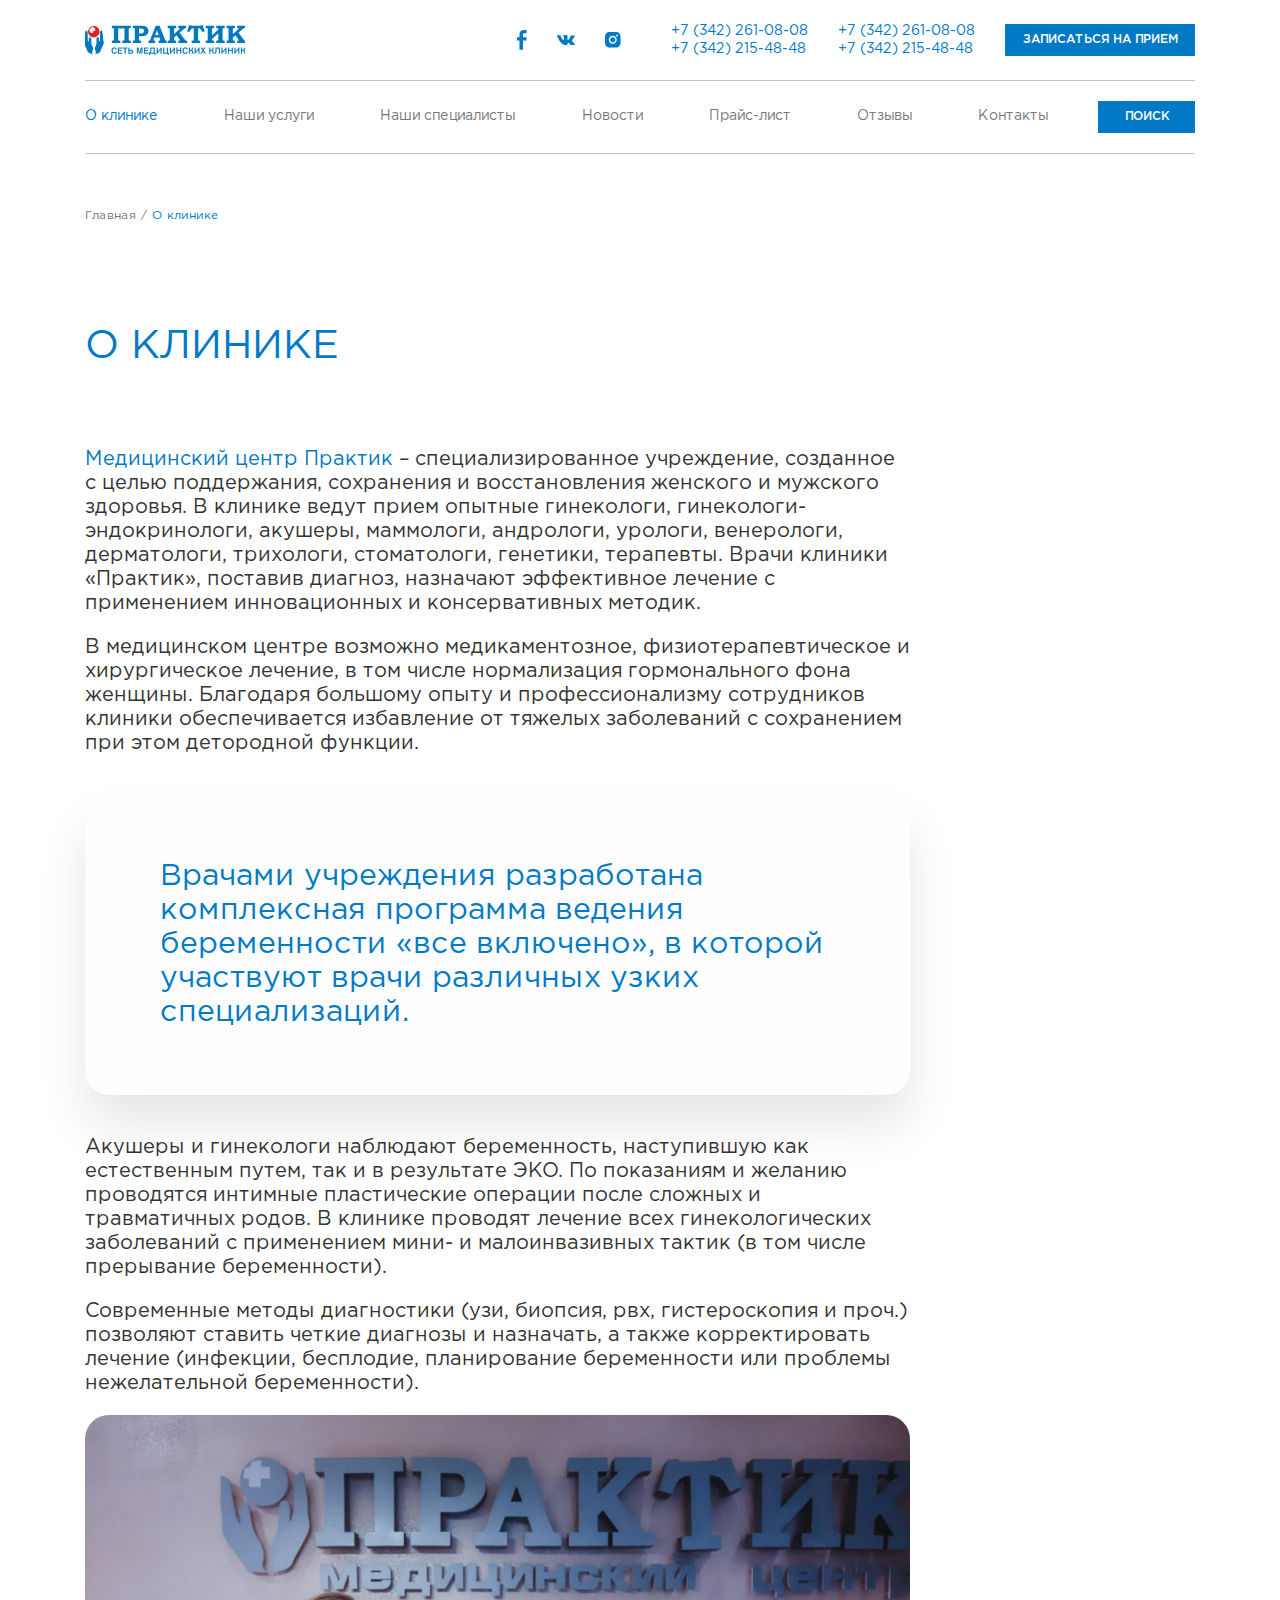
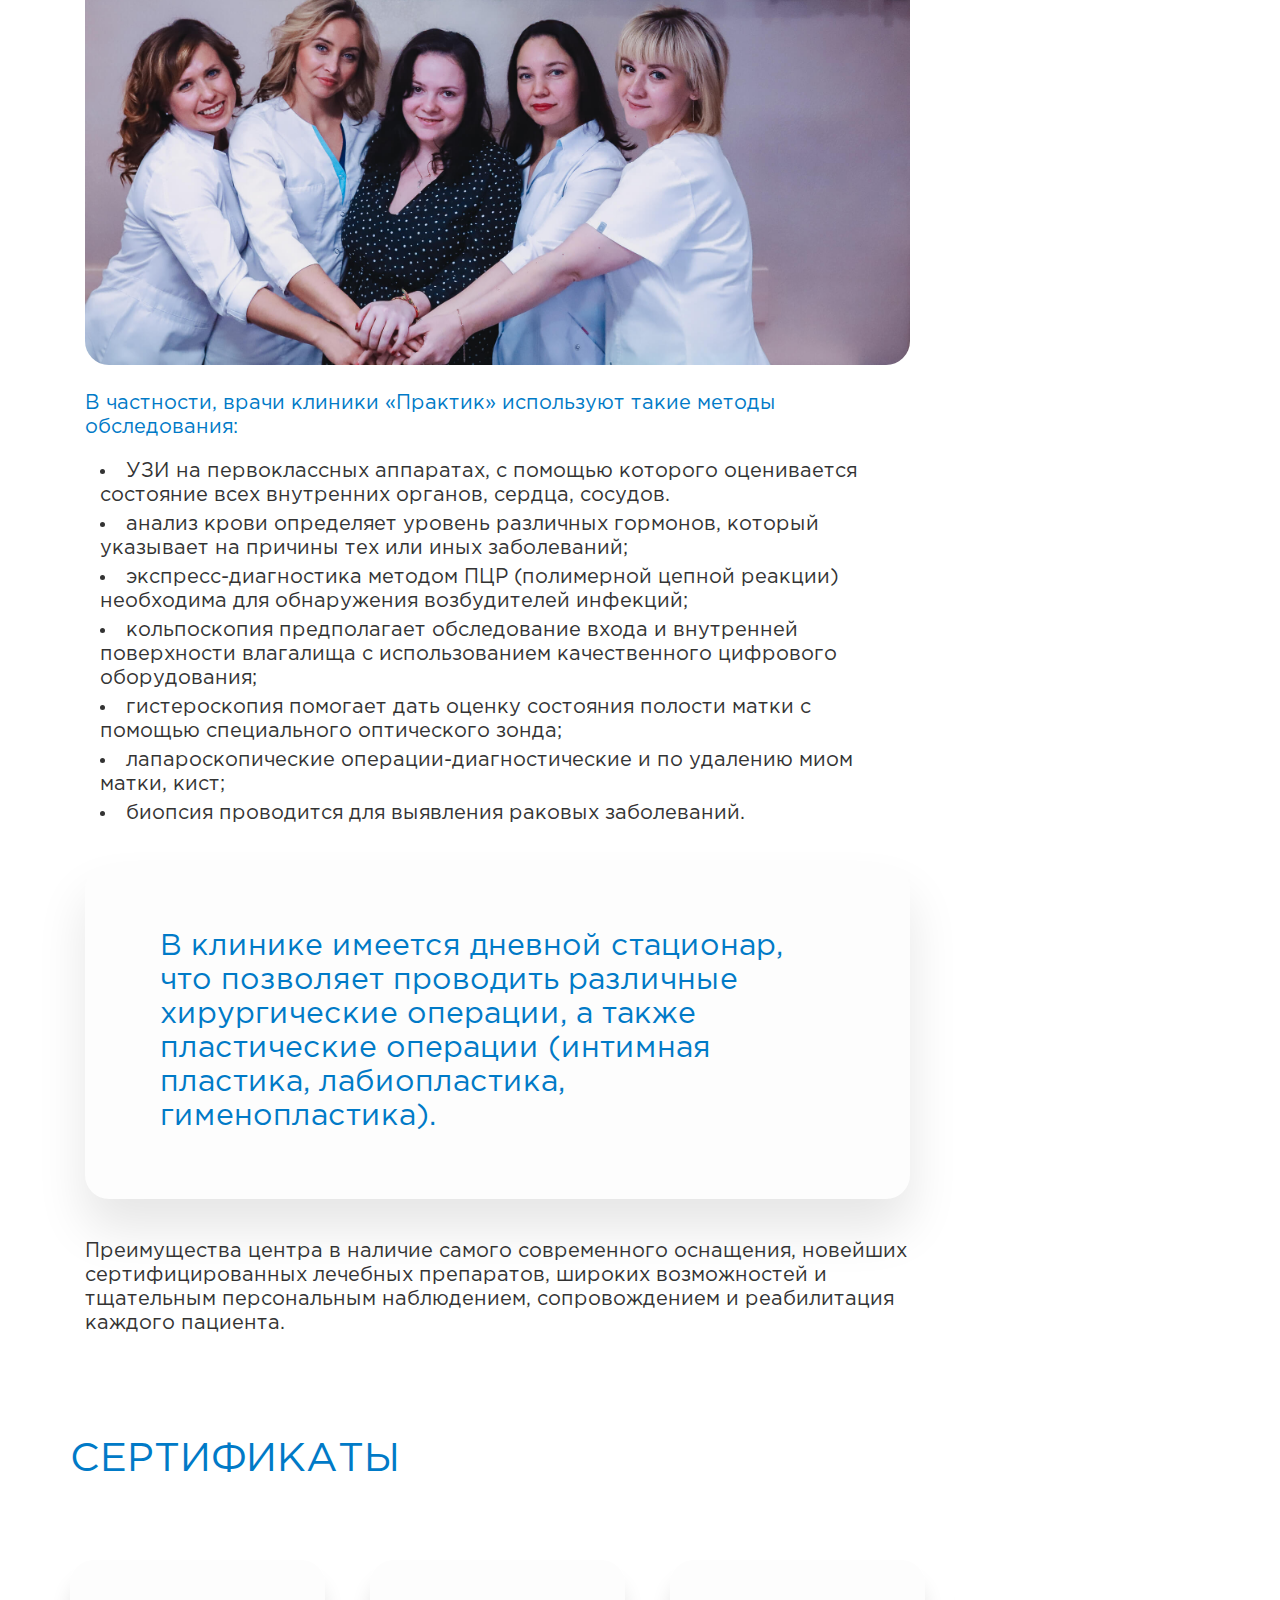
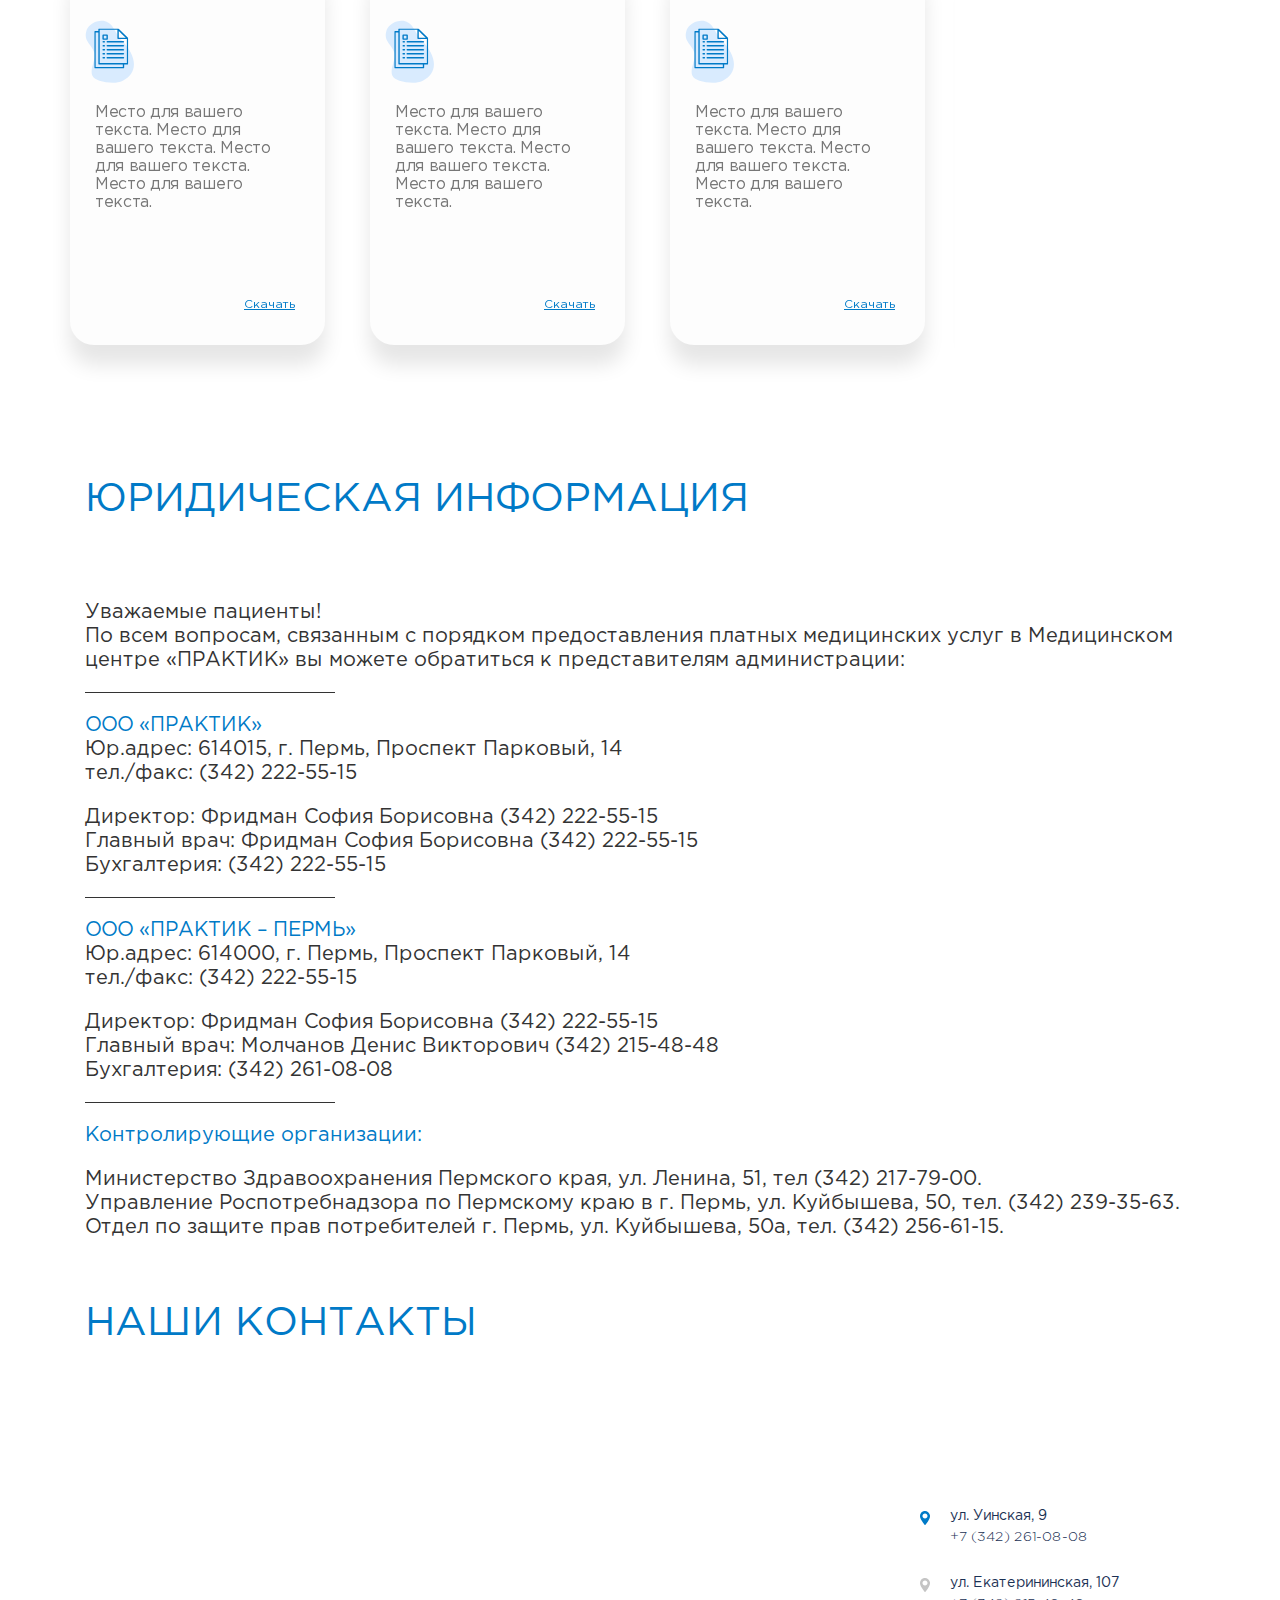
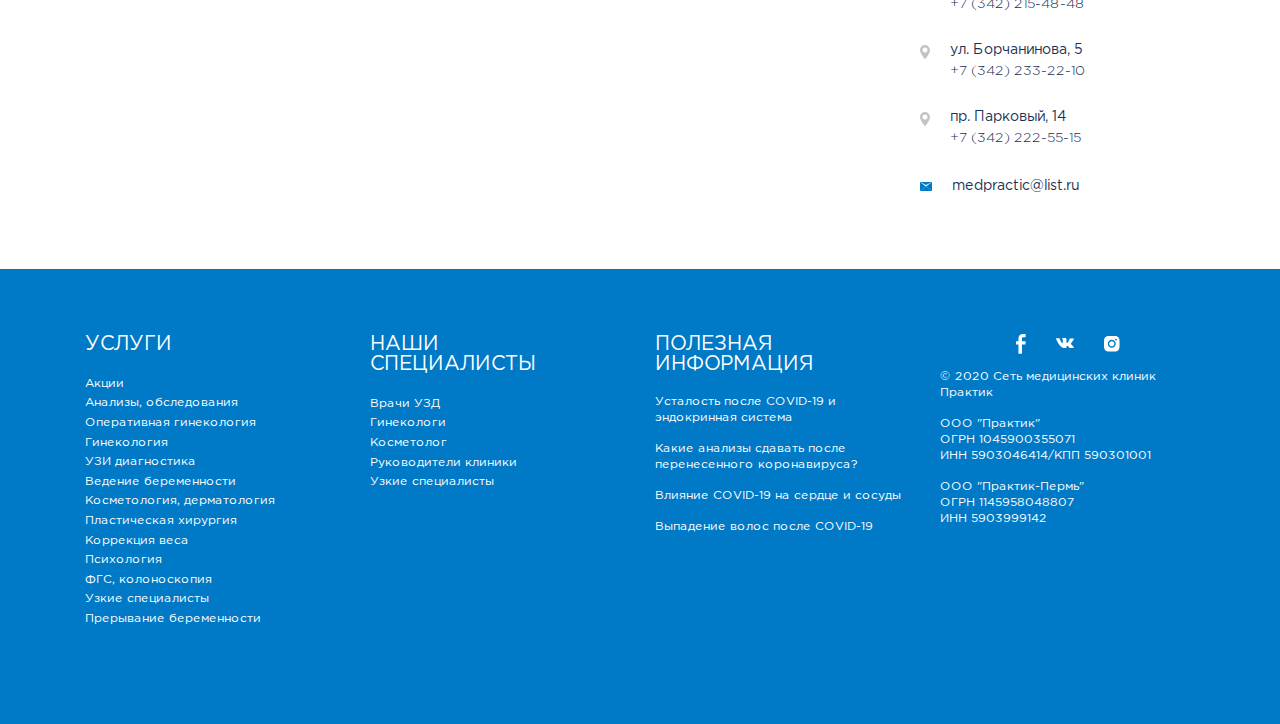
==== commit 361061b2: "last" ====
--- a/about.html
+++ b/about.html
@@ -42,16 +42,16 @@
                             <a href="about.html" class="active">О клинике</a>
                         </li>
                         <li>
-                            <a href="javascript:;">Наши услуги</a>
-                        </li>
-                        <li>
-                            <a href="javascript:;">Наши специалисты</a>
+                            <a href="services.html">Наши услуги</a>
+                        </li>
+                        <li>
+                            <a href="specialists.html">Наши специалисты</a>
                         </li>
                         <li>
                             <a href="javascript:;">Новости</a>
                         </li>
                         <li>
-                            <a href="javascript:;">Прайс-лист</a>
+                            <a href="prices.html">Прайс-лист</a>
                         </li>
                         <li>
                             <a href="javascript:;">Отзывы</a>
@@ -265,6 +265,12 @@
                     </div>
 
                 </div>
+                <div class="map-address mrg-0">
+                    <div class="map-email-icon"></div>
+                    <div class="map-address-data">
+                        <a href="mail:medpractic@list.ru" style="font-weight: 400">medpractic@list.ru</a>
+                    </div>
+                </div>
             </div>
         </div>
         <div id="map">
--- a/assets/css/nice-select.css
+++ b/assets/css/nice-select.css
@@ -1,12 +1,21 @@
 .nice-select {
     -webkit-tap-highlight-color: transparent;
-    border: 0;
-    font-size: 15px;
-    line-height: 18px;
-    color: #1D2C39;
+    background-color: #fff;
+    border-radius: 5px;
+    border: solid 1px #e8e8e8;
+    box-sizing: border-box;
+    clear: both;
     cursor: pointer;
     display: block;
-    outline: 0;
+    float: left;
+    font-family: inherit;
+    font-size: 14px;
+    font-weight: normal;
+    height: 42px;
+    line-height: 40px;
+    outline: none;
+    padding-left: 18px;
+    padding-right: 30px;
     position: relative;
     text-align: left !important;
     -webkit-transition: all 0.2s ease-in-out;
@@ -16,144 +25,73 @@
     -ms-user-select: none;
     user-select: none;
     white-space: nowrap;
-/*     width: 100%; */
-    position: relative;
-    display: flex;
-    justify-content: space-between;
-    background: #F4F4F4;
-    box-shadow: inset 2px 2px 2px rgba(0, 0, 0, 0.25);
-    border-radius: 4px;
-    height: 40px;
-    padding: 0 16px;
-    margin-bottom: 16px;
-}
-
-.nice-select.open,
-.nice-select:active,
-.nice-select:focus {
-    border-color: #999;
-}
-
-@-webkit-keyframes fadeInUp {
-    0% {
-        opacity: 0;
-        -webkit-transform: translate3d(0, 100%, 0);
-        transform: translate3d(0, 100%, 0);
-    }
-    to {
-        opacity: 1;
-        -webkit-transform: translateZ(0);
-        transform: translateZ(0);
-    }
-}
-@keyframes fadeInUp {
-    0% {
-        opacity: 0;
-        -webkit-transform: translate3d(0, 100%, 0);
-        transform: translate3d(0, 100%, 0);
-    }
-    to {
-        opacity: 1;
-        -webkit-transform: translateZ(0);
-        transform: translateZ(0);
-    }
-}
-
-.current{
-    display: flex;
-    justify-content: space-between;
-    align-items: center;
-    width: 100%;
-}
-
-
-/* .nice-select:not(.open) .current{
-    -webkit-animation-name: fadeInUp;
-    animation-name: fadeInUp;
-    -webkit-animation-duration: 1s;
-    animation-duration: 1s;
-    -webkit-animation-fill-mode: both;
-    animation-fill-mode: both;
-} */
-
-
-.current:after {
-    background: url("../img/arrow-down.svg") no-repeat;
-    content: "";
+    width: auto; }
+.nice-select:hover {
+    border-color: #dbdbdb; }
+.nice-select:active, .nice-select.open, .nice-select:focus {
+    border-color: #999; }
+.nice-select:after {
+    border-bottom: 2px solid #999;
+    border-right: 2px solid #999;
+    content: '';
     display: block;
-    height: 10px;
+    height: 5px;
+    margin-top: -4px;
     pointer-events: none;
-/*     position: absolute;
-    right: 15px;
-    top: 35%; */
+    position: absolute;
+    right: 12px;
+    top: 50%;
     -webkit-transform-origin: 66% 66%;
     -ms-transform-origin: 66% 66%;
     transform-origin: 66% 66%;
+    -webkit-transform: rotate(45deg);
+    -ms-transform: rotate(45deg);
+    transform: rotate(45deg);
     -webkit-transition: all 0.15s ease-in-out;
     transition: all 0.15s ease-in-out;
-    width: 15px;
-    margin-left: 7px;
-}
-
-.nice-select.open .current:after {
-    -webkit-transform: rotate(-180deg);
-    -ms-transform: rotate(-180deg);
-    transform: rotate(-180deg);
-    top: -10%;
-    right: 3px;
-    position: relative;
-}
-
+    width: 5px; }
+.nice-select.open:after {
+    -webkit-transform: rotate(-135deg);
+    -ms-transform: rotate(-135deg);
+    transform: rotate(-135deg); }
 .nice-select.open .list {
     opacity: 1;
-        width: 100%;
     pointer-events: auto;
     -webkit-transform: scale(1) translateY(0);
     -ms-transform: scale(1) translateY(0);
-    transform: scale(1) translateY(0);
-}
-
+    transform: scale(1) translateY(0); }
 .nice-select.disabled {
     border-color: #ededed;
     color: #999;
-    pointer-events: none;
-}
+    pointer-events: none; }
 .nice-select.disabled:after {
-    border-color: #ccc;
-}
+    border-color: #cccccc; }
 .nice-select.wide {
-    width: 100%;
-}
+    width: 100%; }
 .nice-select.wide .list {
     left: 0 !important;
-    right: 0 !important;
-}
+    right: 0 !important; }
 .nice-select.right {
-    float: right;
-}
+    float: right; }
 .nice-select.right .list {
     left: auto;
-    right: 0;
-}
+    right: 0; }
 .nice-select.small {
-    font-size: 15px;
+    font-size: 12px;
     height: 36px;
-    line-height: 34px;
-}
+    line-height: 34px; }
 .nice-select.small:after {
     height: 4px;
-    width: 4px;
-}
+    width: 4px; }
 .nice-select.small .option {
     line-height: 34px;
-    min-height: 34px;
-}
-
+    min-height: 34px; }
 .nice-select .list {
     background-color: #fff;
-    border-radius: 0px 0px 4px 4px;
+    border-radius: 5px;
     box-shadow: 0 0 0 1px rgba(68, 68, 68, 0.11);
     box-sizing: border-box;
+    margin-top: 4px;
     opacity: 0;
     overflow: hidden;
     padding: 0;
@@ -169,46 +107,32 @@
     transform: scale(0.75) translateY(-21px);
     -webkit-transition: all 0.2s cubic-bezier(0.5, 0, 0, 1.25), opacity 0.15s ease-out;
     transition: all 0.2s cubic-bezier(0.5, 0, 0, 1.25), opacity 0.15s ease-out;
-    z-index: 9;
-}
-
+    z-index: 9; }
 .nice-select .list:hover .option:not(:hover) {
-    background-color: transparent !important;
-}
-
+    background-color: transparent !important; }
 .nice-select .option {
     cursor: pointer;
-    font-weight: 300;
+    font-weight: 400;
     line-height: 40px;
     list-style: none;
     min-height: 40px;
-    outline: 0;
+    outline: none;
     padding-left: 18px;
     padding-right: 29px;
     text-align: left;
     -webkit-transition: all 0.2s;
-    transition: all 0.2s;
-}
-
-.nice-select .option.focus,
-.nice-select .option.selected.focus,
-.nice-select .option:hover {
-    background-color: #f6f6f6;
-}
-
+    transition: all 0.2s; }
+.nice-select .option:hover, .nice-select .option.focus, .nice-select .option.selected.focus {
+    background-color: #f6f6f6; }
 .nice-select .option.selected {
-    font-weight: 300;
-}
-
+    font-weight: bold; }
 .nice-select .option.disabled {
     background-color: transparent;
     color: #999;
-    cursor: default;
-}
+    cursor: default; }
 
 .no-csspointerevents .nice-select .list {
-    display: none;
-}
+    display: none; }
+
 .no-csspointerevents .nice-select.open .list {
-    display: block;
-}
+    display: block; }--- a/assets/css/main.css
+++ b/assets/css/main.css
@@ -406,6 +406,8 @@
     -webkit-flex: none;
     -ms-flex: none;
     flex: none;
+    z-index: 10;
+    position: relative;
 }
 
 .header-top {
@@ -660,6 +662,7 @@
     flex-direction: column;
     flex: 1 1 auto;
     order: 0;
+    overflow-x: clip;
 }
 
 .inner-page .header-bottom {
@@ -699,6 +702,9 @@
 
 .page-content {
     max-width: 825px;
+}
+.page-wide {
+    max-width: 100%;
 }
 
 .page-title {
@@ -759,7 +765,7 @@
     font-size: 40px;
     line-height: 50px;
     padding: 0px;
-    margin: 0 0 85px;
+    margin: 0 0 75px;
 }
 
 .certificates {
@@ -837,6 +843,9 @@
     color: var(--second-font-color);
 }
 
+.mrg-0 {
+    margin: 0px !important;
+}
 
 #map {
     width: 100%;
@@ -851,7 +860,7 @@
     padding: 35px 25px;
     position: absolute;
     right: 0px;
-    top: 60px;
+    top: 50px;
     width: 100%;
     max-width: 315px;
 }
@@ -861,6 +870,7 @@
     margin-bottom: 30px;
     cursor: pointer;
 }
+.map-address:last-child {}
 .map-address-icon {
     width: 10px;
     height: 14px;
@@ -871,6 +881,14 @@
 .map-address.active .map-address-icon {
     background-image: url('../svg/adress-icon-active.svg');
 }
+.map-email-icon {
+    width: 12px;
+    height: 9px;
+    background-image: url('../svg/email-icon.svg');
+    margin-right: 20px;
+    margin-top: 5px;
+}
+
 .map-address-data {
     display: flex;
     flex-direction: column;
@@ -893,4 +911,878 @@
 [class*="ymaps-2"][class*="-ground-pane"] {
     filter: url("data:image/svg+xml;utf8,<svg xmlns=\'http://www.w3.org/2000/svg\'><filter id=\'grayscale\'><feColorMatrix type=\'matrix\' values=\'0.3333 0.3333 0.3333 0 0 0.3333 0.3333 0.3333 0 0 0.3333 0.3333 0.3333 0 0 0 0 0 1 0\'/></filter></svg>#grayscale");
     -webkit-filter: grayscale(100%);
+}
+
+
+.services-grid {
+    column-count: 2;
+    margin-bottom: 100px;
+    column-gap: 80px;
+}
+
+.services-grid-row {
+    display: flex;
+    margin-bottom: 30px;
+    page-break-inside: avoid;
+    break-inside: avoid;
+}
+.services-grid-term {
+    color: #FFFFFF;
+    background-color: var(--second-font-color);
+    width: 30px;
+    height: 30px;
+    display: inline-flex;
+    align-items: center;
+    justify-content: center;
+    border-radius: 50%;
+    font-size: 20px;
+    line-height: 24px;
+    margin-right: 35px;
+}
+.services-grid-row:hover .services-grid-term {
+    background-color: #E31E24;
+}
+.services-grid-list {
+    margin-top: 3px;
+    display: flex;
+    flex-direction: column;
+}
+.services-grid-list a {
+    color: var(--second-font-color);
+    font-size: 20px;
+    line-height: 24px;
+    text-decoration: none;
+    display: inline-block;
+    margin-bottom: 10px;
+}
+.services-grid-list a:hover {
+    color: #E31E24;
+}
+
+
+.specialist-filter {
+    margin-bottom: 75px;
+}
+
+.specialist-filter form {
+    display: flex;
+    align-items: center;
+}
+
+.specialist-filter .nice-select {
+    border: var(--second-font-color) 1px solid;
+    border-radius: 0px;
+}
+
+.specialist-filter form .nice-select:first-of-type {
+    border-right: none !important;
+}
+
+.specialist-filter .nice-select .current {
+    font-size: 12px;
+    line-height: 12px;
+    color: var(--second-font-color);
+}
+
+.specialist-filter .nice-select:after {
+    border-bottom: 1px solid var(--second-font-color);
+    border-right: 1px solid var(--second-font-color);
+    height: 15px;
+    width: 15px;
+    margin-top: -5px;
+    top: 35%;
+}
+
+.specialist-filter .nice-select .list {
+    border-radius: 0px;
+    box-shadow: none;
+    border: var(--second-font-color) 1px solid;
+}
+
+.specialist-filter .nice-select .option {
+    font-size: 12px;
+    color: var(--second-font-color);
+}
+
+.specialist-grid {
+    display: flex;
+    flex-direction: column;
+}
+
+.specialist-item {
+    width: 100%;
+    min-height: 270px;
+    background: #FDFDFD;
+    box-shadow: 0px 30px 50px rgba(0, 0, 0, 0.1);
+    border-radius: 24px;
+    overflow: hidden;
+    display: flex;
+    align-items: center;
+    margin-bottom: 60px;
+}
+
+.specialist-item-img {
+    width: 255px;
+    margin-right: 58px;
+}
+
+.specialist-item-img img {
+    display: block;
+    width: 100%;
+}
+
+.specialist-item-info {
+    width: 100%;
+    max-width: 454px;
+}
+
+.specialist-item-name {
+    font-size: 20px;
+    line-height: 26px;
+    color: var(--second-font-color);
+    margin-bottom: 20px;
+}
+
+.specialist-item-description {
+    font-size: 12px;
+    line-height: 14px;
+    letter-spacing: -0.02em;
+    color: #777777;
+}
+
+.specialist-item-delim {
+    margin: 30px 0px;
+    border-top: 1px solid #C4C4C4;
+    width: 100%;
+}
+
+.specialist-item-bottom {
+    display: flex;
+    align-items: center;
+    justify-content: space-between;
+    width: 100%;
+}
+
+.specialist-item-price {
+    font-weight: bold;
+    font-size: 12px;
+    line-height: 14px;
+    color: #E31E24;
+}
+
+.specialist-item-price span {
+    font-size: 20px;
+}
+
+.specialist-item-bottom button {
+    border: 1px solid #007AC7;
+    width: 150px;
+    height: 32px;
+    background: none;
+    cursor: pointer;
+    font-weight: bold;
+    font-size: 10px;
+    line-height: 10px;
+    text-align: center;
+    text-transform: uppercase;
+    color: var(--second-font-color);
+    transition: background-color .3s ease;
+}
+
+.specialist-item-bottom button:hover {
+    background-color: #E31E24;
+    border-color: #E31E24;
+    color: #FFFFFF;
+}
+
+
+.services-filter {
+    margin-bottom: 75px;
+}
+
+.services-filter form {
+    display: flex;
+    align-items: center;
+}
+
+.services-filter input {
+    position: relative;
+    outline: none;
+    border: var(--second-font-color) 1px solid;
+    width: 100%;
+    font-size: 12px;
+    line-height: 12px;
+    color: var(--second-font-color);
+    font-family: inherit;
+    padding: 10px 35px 10px 15px;
+    height: 42px;
+    border-right: 0px;
+}
+.services-filter input::placeholder {
+    color: #C4C4C4;
+}
+.services-filter-search {
+    position: relative;
+    width: 60%;
+}
+.services-filter-search:after {
+    content: '';
+    display: block;
+    width: 16px;
+    height: 16px;
+    position: absolute;
+    background-image: url('../svg/search-icon.svg');
+    right: 10px;
+    top: 15px;
+}
+
+.services-filter .nice-select {
+    border: var(--second-font-color) 1px solid;
+    border-radius: 0px;
+    width: 40%;
+}
+
+
+.services-filter .nice-select .current {
+    font-size: 12px;
+    line-height: 12px;
+    color: var(--second-font-color);
+}
+
+.services-filter .nice-select:after {
+    border-bottom: 1px solid var(--second-font-color);
+    border-right: 1px solid var(--second-font-color);
+    height: 15px;
+    width: 15px;
+    margin-top: -5px;
+    top: 35%;
+}
+
+.services-filter .nice-select .list {
+    border-radius: 0px;
+    box-shadow: none;
+    border: var(--second-font-color) 1px solid;
+}
+
+.services-filter .nice-select .option {
+    font-size: 12px;
+    color: var(--second-font-color);
+}
+
+
+.services-list {
+    display: flex;
+    flex-direction: column;
+}
+
+.services-list-row {
+    text-decoration: none;
+    display: flex;
+    align-items: center;
+    justify-content: space-between;
+    padding: 25px 0px;
+    border-top: 0.5px solid #C4C4C4;
+}
+
+.services-list-row:last-child {
+    border-bottom: 0.5px solid #C4C4C4;
+}
+.services-list-row.odd {
+    background-color: #F5F5F5;
+}
+
+.services-row-name {
+    font-weight: 300;
+    font-size: 16px;
+    line-height: 16px;
+    color: #191721;
+}
+
+.services-row-title {
+
+}
+
+.services-row-title .services-row-name {
+    font-weight: 300;
+    font-size: 20px;
+    line-height: 20px;
+    text-transform: uppercase;
+    color: var(--second-font-color);
+}
+
+.services-list-price {
+    display: flex;
+    align-items: center;
+}
+
+.services-list-price span {
+    color: var(--second-font-color);
+    font-weight: normal;
+    font-size: 16px;
+    line-height: 16px;
+    margin-right: 30px;
+}
+
+
+.page-slider {
+    width: 100%;
+    height: 768px;
+    margin-top: -325px;
+    margin-bottom: 110px;
+    position: relative;
+}
+
+.page-slider .swiper-slide {
+    background-position: center;
+    background-size: cover;
+    overflow: hidden;
+}
+.page-slider .swiper-slide img {
+    display: block;
+    width: 100%;
+}
+
+.page-slider .swiper-slide .box {
+    height: 100%;
+}
+
+.page-slider .swiper-slide .box h2 {
+    margin-top: 360px;
+    text-transform: uppercase;
+    font-weight: bold;
+    font-size: 50px;
+    line-height: 60px;
+    color: var(--second-font-color);
+    margin-bottom: 120px;
+}
+
+.page-slider .swiper-slide .box h2 span {
+    font-weight: 900;
+    font-size: 55px;
+    color: #E31E24;
+}
+
+.page-slider-btns {
+    display: flex;
+    align-items: center;
+}
+.page-slider-btns button {
+    display: flex;
+    text-align: center;
+    color: #FAFAFA;
+    font-weight: 700;
+    font-size: 12px;
+    line-height: 12px;
+    background-color: #FFFFFF;
+    color: var(--second-font-color);
+    background: transparent;
+    text-transform: uppercase;
+    width: 190px;
+    height: 32px;
+    border: var(--second-font-color) 1px solid;
+    text-decoration: none;
+    align-items: center;
+    justify-content: center;
+    transition: background-color,border,color .3s ease;
+    cursor: pointer;
+    margin-right: 30px;
+}
+
+.page-slider-btns button.btn-blue {
+    background: var(--second-font-color);
+    color: #FFFFFF;
+}
+.page-slider-btns button:hover {
+    background-color: #E31E24;
+    border-color: #E31E24;
+    color: #FFFFFF;
+}
+
+.page-slider .swiper-pagination .swiper-pagination-bullet {
+    width: 14px;
+    height: 14px;
+    background: transparent;
+    border: 1px solid var(--second-font-color);
+}
+.page-slider .swiper-pagination .swiper-pagination-bullet-active {
+    background: var(--second-font-color);
+}
+
+
+.title-extends {
+    display: flex;
+    align-items: center;
+    margin: 0 0 75px;
+    justify-content: space-between;
+}
+.title-extends h2 {
+    margin-bottom: 0px;
+    margin-right: 50px;
+}
+
+.btn-blue-lite {
+    text-decoration: none;
+    display: flex;
+    text-align: center;
+    color: #FAFAFA;
+    font-weight: 700;
+    font-size: 12px;
+    line-height: 12px;
+    background-color: #FFFFFF;
+    color: var(--second-font-color);
+    text-transform: uppercase;
+    min-width: 190px;
+    padding: 0px 30px;
+    height: 32px;
+    border: var(--second-font-color) 1px solid;
+    text-decoration: none;
+    align-items: center;
+    justify-content: center;
+    transition: background-color,border,color .3s ease;
+    cursor: pointer;
+}
+.btn-blue-lite:hover {
+    background-color: #E31E24;
+    border-color: #E31E24;
+    color: #FFFFFF;
+}
+
+#specialists-slider {
+
+}
+/*
+#specialists-slider:before {
+    content: '';
+    background-color: #FFFFFF;
+    position: absolute;
+    top: 0;
+    left: 0;
+    height: 100%;
+}*/
+#specialists-slider .specialist-item {
+    flex-direction: column;
+}
+#specialists-slider .specialist-item-img {
+    width: 100%;
+    margin: 0 0 25px;
+}
+#specialists-slider .specialist-item-info {
+    padding: 0px 25px 35px;
+}
+#specialists-slider .specialist-item-description {
+    margin-bottom: 40px;
+}
+#specialists-slider .specialist-item-bottom a {
+    color: var(--second-font-color);
+    font-size: 12px;
+    line-height: 14px;
+    text-decoration-color: var(--second-font-color);
+}
+#specialists-slider .specialist-item-bottom a:hover {
+    text-decoration: none;
+    color: #E31E24;
+}
+
+.swiper-navs {
+    position: relative;
+    display: flex;
+    align-items: center;
+}
+.swiper-navs .swiper-button-next, .swiper-navs .swiper-button-prev {
+    width: 66px;
+    height: 22px;
+    position: relative;
+    top: 0;
+    margin: 0px;
+    left: 0;
+    right: 0;
+}
+.swiper-navs .swiper-button-prev {
+    margin-right: 120px;
+}
+.swiper-navs .swiper-button-next svg path, .swiper-navs .swiper-button-prev svg path {
+    stroke: #007AC7;
+}
+.swiper-navs .swiper-button-disabled svg path {
+    stroke: #C7C7C7;
+    opacity: 1;
+}
+.swiper-button-next:after, .swiper-button-prev:after {
+    display: none;
+}
+
+#help-slider {
+    margin-bottom: 115px;
+}
+
+.help-item {
+    position: relative;
+
+    border-radius: 24px;
+    height: 250px;
+    /*background: linear-gradient(180.19deg, rgba(255, 255, 255, 0.77) 0.16%, rgba(255, 255, 255, 0.82) 42.37%, rgba(255, 255, 255, 0) 61.96%), url(IMG_7802);*/
+    background-position: center;
+    background-size: contain;
+    overflow: hidden;
+}
+.help-item:before {
+    content: '';
+    position: absolute;
+    top: 0;
+    left: 0;
+    width: 100%;
+    height: 100%;
+    background: linear-gradient(180.19deg, rgba(255, 255, 255, 0.77) 0.16%, rgba(255, 255, 255, 0.82) 42.37%, rgba(255, 255, 255, 0) 61.96%);
+    filter: drop-shadow(0px 30px 50px rgba(0, 0, 0, 0.1));
+    z-index: 1;
+}
+.help-item span {
+    display: block;
+    position: absolute;
+    z-index: 2;
+    width: 100%;
+    color: var(--second-font-color);
+    font-size: 16px;
+    line-height: 12px;
+    padding: 30px 30px 0px 30px;
+}
+
+.service-order-btn {
+    display: flex;
+    justify-content: center;
+    padding: 100px 0px;
+}
+
+
+.service-categories {
+    margin-top: 75px;
+}
+
+.service-categories .services-list {
+    display: block;
+    column-count: 2;
+    column-gap: 80px;
+}
+
+.service-categories .services-list .services-list-row {
+    page-break-inside: avoid;
+    break-inside: avoid;
+}
+
+.service-categories .services-list .services-list-row:nth-child(5) {
+    border-bottom: .5px solid #C4C4C4;
+}
+
+.spoiler {
+    border-top: var(--second-font-color) 1px solid;
+    padding-top: 20px;
+    text-align: center;
+}
+
+.spoiler button {
+    border: none;
+    color: var(--second-font-color);
+    text-decoration: underline;
+    display: inline-block;
+    background: none;
+    font-size: 12px;
+    line-height: 12px;
+    cursor: pointer;
+}
+.spoiler button:hover {
+    color: #E31E24;
+    text-decoration: none;
+}
+
+
+a.services-list-row:hover .services-row-name {
+    color: #E31E24;
+}
+
+#news-slider {
+    margin-bottom: 100px;
+}
+.news-item {
+    background: #FDFDFD;
+    box-shadow: 0px 30px 50px rgba(0, 0, 0, 0.1);
+    border-radius: 24px;
+    height: 385px;
+    overflow: hidden;
+}
+
+.news-item img {
+    display: block;
+    width: 100%;
+}
+.news-item-content {
+    padding: 35px 30px;
+    display: flex;
+    flex-direction: column;
+    justify-content: space-between;
+    height: 215px;
+}
+
+.news-item-content h3 {
+    color: var(--second-font-color);
+    font-size: 12px;
+    line-height: 14px;
+    font-weight: 400;
+}
+.news-item-content span {
+    color: #777777;
+    font-size: 12px;
+    line-height: 14px;
+    font-weight: 400;
+}
+
+.news-item-content em {
+    color: var(--second-font-color);
+    font-size: 12px;
+    line-height: 14px;
+    font-weight: 400;
+    font-style: normal;
+    text-decoration: underline;
+    text-align: right;
+}
+
+.about-center {
+    display: flex;
+    align-items: center;
+    justify-content: space-between;
+    margin-bottom: 100px;
+}
+
+.about-center > p {
+    max-width: 445px;
+    font-size: 20px;
+    line-height: 28px;
+    color: var(--second-font-color);
+}
+#about-center-slider {
+    width: 100%;
+    max-width: 540px;
+    overflow: hidden;
+    box-shadow: 0px 30px 50px rgba(0, 0, 0, 0.1);
+    border-radius: 24px;
+    position: relative;
+}
+#about-center-slider .swiper-slide {
+    background: #FDFDFD;
+    max-width: 540px;
+    overflow: hidden;
+}
+#about-center-slider .swiper-slide img {
+    display: block;
+    width: 100%;
+}
+
+.about-slide-img {
+    height: 390px;
+    width: 100%;
+    background-position: center;
+    background-size: contain;
+    background-repeat: no-repeat;
+}
+.about-slide-text {
+    text-align: center;
+    height: 90px;
+    display: flex;
+    align-items: center;
+    justify-content: center;
+    color: var(--second-font-color);
+    font-size: 20px;
+    line-height: 28px;
+}
+#about-center-slider .swiper-pagination {
+    bottom: 100px;
+}
+#about-center-slider .swiper-pagination-bullet-active {
+    background: var(--second-font-color);
+}
+
+.flex-start {
+    justify-content: flex-start;
+}
+
+.actions-grid {
+    display: flex;
+    align-items: center;
+    margin-bottom: 100px;
+}
+
+.actions-grid-item {
+    text-decoration: none;
+    background: #FDFDFD;
+    box-shadow: 0px 30px 50px rgba(0, 0, 0, 0.1);
+    border-radius: 24px;
+    height: 385px;
+    overflow: hidden;
+    width: 255px;
+    margin: 0 30px 30px 0px;
+}
+
+.actions-grid-item img {
+    display: block;
+    width: 100%;
+}
+.actions-item-img {
+    width: 100%;
+    height: 175px;
+    background-position: center;
+    background-repeat: no-repeat;
+    background-size: cover;
+}
+.actions-item-content {
+    padding: 35px 30px;
+    display: flex;
+    flex-direction: column;
+    justify-content: space-between;
+    height: 215px;
+}
+
+.actions-item-content h3 {
+    color: var(--second-font-color);
+    font-size: 12px;
+    line-height: 14px;
+    font-weight: 400;
+}
+.actions-item-content span {
+    color: #777777;
+    font-size: 12px;
+    line-height: 14px;
+    font-weight: 400;
+}
+
+.actions-item-content em {
+    color: var(--second-font-color);
+    font-size: 12px;
+    line-height: 14px;
+    font-weight: 400;
+    font-style: normal;
+    text-decoration: underline;
+    text-align: right;
+}
+
+
+.main-promo-text {
+    max-width: 925px;
+    color: var(--second-font-color);
+    font-weight: normal;
+    font-size: 30px;
+    line-height: 34px;
+    padding: 0px 0px 100px;
+}
+
+#our-services-slider {
+    margin-bottom: 100px;
+}
+.our-service-item {
+    background: #FDFDFD;
+    box-shadow: 0px 30px 50px rgba(0, 0, 0, 0.1);
+    border-radius: 24px;
+    padding: 15px 30px 35px 15px;
+    height: 250px;
+    display: flex;
+    flex-direction: column;
+    justify-content: space-between;
+    text-decoration: none;
+}
+.our-service-top {
+
+}
+.our-service-img {
+    width: 80px;
+    height: 80px;
+    display: flex;
+    align-items: center;
+}
+.our-service-top > div {
+    padding-left: 15px;
+}
+.our-service-top > div h3 {
+    color: #777777;
+    font-weight: normal;
+    font-size: 16px;
+    line-height: 18px;
+    padding: 0px;
+    margin: 0px 0 5px;
+}
+.our-service-top > div span {
+    font-size: 12px;
+    line-height: 14px;
+    color: #777777;
+}
+.our-service-bottom {
+    display: flex;
+    align-items: center;
+    justify-content: space-between;
+    padding-left: 15px;
+}
+.our-service-bottom span {
+    font-size: 12px;
+    line-height: 14px;
+    color: #777777;
+}
+.our-service-bottom em {
+    color: var(--second-font-color);
+    font-size: 12px;
+    line-height: 14px;
+    font-weight: 400;
+    font-style: normal;
+    text-decoration: underline;
+    text-align: right;
+}
+
+.people-slider {
+    margin-bottom: 100px;
+}
+.people-slider-item {
+    min-height: 575px;
+    background-position: center;
+    background-size: cover;
+    background: linear-gradient(105.06deg, #FFFFFF 30.09%, #F0F0F0 69.27%);
+    background-position: center;
+}
+
+.people-slider-item .quote-text {
+    margin-top: 100px;
+    max-width: 540px;
+}
+
+.people-slider-item .quote-text h3 {
+    font-weight: normal;
+    font-size: 30px;
+    line-height: 34px;
+    color: var(--second-font-color);
+    padding: 70px 0px 0px;
+    margin: 0px 0px 20px;
+}
+.people-slider-item .quote-text h4 {
+    font-weight: normal;
+    font-size: 12px;
+    line-height: 16px;
+    color: var(--second-font-color);
+}
+.people-slider-navs {
+    position: absolute;
+    z-index: 10;
+    display: flex;
+    align-items: center;
+    bottom: 100px;
+}
+
+.people-slider-navs .swiper-button-prev {
+    margin-right: 0px;
+}
+
+.people-slider-navs .swiper-pagination {
+    position: relative;
+    left: 0;
+    right: 0px;
+    bottom: 0px;
+    font-size: 20px;
+    line-height: 24px;
+    /* identical to box height, or 120% */
+    color: #B7B7B7;
+    margin: 0px 80px;
 }